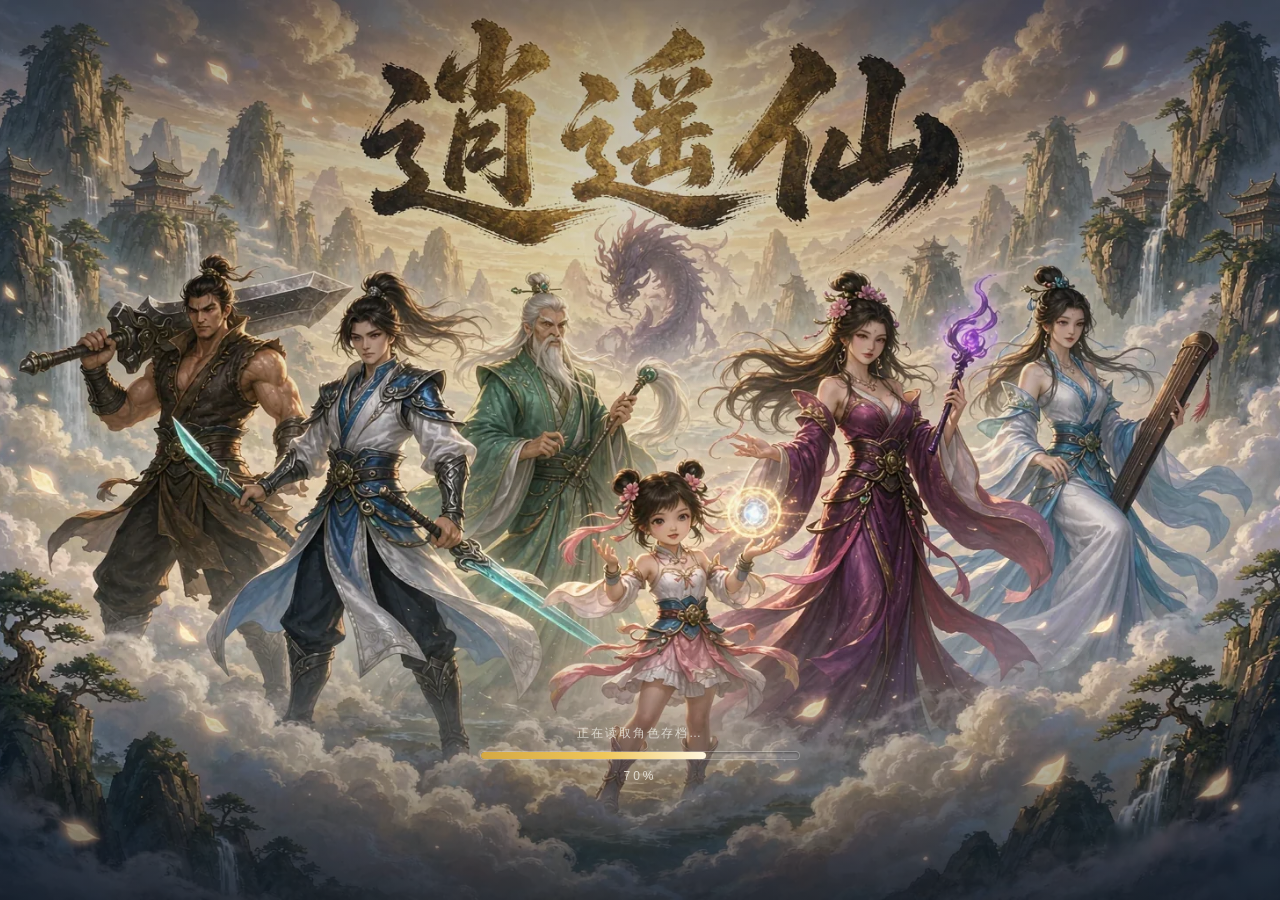
==== index.html @ 66fc9b02 "fix(cover): 封面镜像扩边至 2.4:1 + cover/bottom 适配，彻底消除超宽窗口黑边 - 演进：cover+center5%(超宽底裁30%) -> contain(左右黑边1" ====
<!DOCTYPE html>
<html lang="zh-CN" data-page-node-id="yNwnB8P6JiKpXzfU7luDoD">
<head data-page-node-id="4HLgSLu3zTm8nA13tUwEPt">
<meta charset="UTF-8" data-page-node-id="Eh6pjeYNCcQgb6A8gL9xHz">
<meta name="viewport" content="width=device-width, initial-scale=1.0" data-page-node-id="z7N9iDHp8Y1vQrwLs6g4or">
<title>逍遥仙 · 修仙武侠</title>
<link rel="stylesheet" href="css/style.css?v=46" data-page-node-id="5bFw2IMpRJ8muOAMgESEu9">
<link rel="stylesheet" href="css/scroll-panel.css?v=22" data-page-node-id="5RjumvKcbpx52gfFVHCA0p">
</head>
<body data-page-node-id="oCfNUBxkrXKVOHxDJClNNz">
<!-- ===== 登录等待画面（游戏封面 + 进度条） ===== -->
<div id="loading-screen" data-page-node-id="ohCIFcRD5smbfgKJtIloGs">
  <img class="loading-bg" src="assets/cover.webp?v=24" alt="逍遥仙" onerror="if(this.dataset.f){this.style.display='none'}else{this.dataset.f=1;this.src='assets/cover.png?v=23'}" data-page-node-id="3zDKgYAx33D05TZPatrfPP">
  <div class="loading-bar-wrap" data-page-node-id="c8dD4ZG5cRG3gaty86FSlR">
    <p class="loading-tip" id="loading-tip" data-page-node-id="nNMBYvQMaipNrGM3tSLj4c">正在加载美术资源…</p>
    <div class="loading-bar-track" data-page-node-id="mdJ5wsULBUBvw8ieeUA43Y"><div class="loading-bar-fill" id="loading-fill" data-page-node-id="CDLDaIau9tm61lw5e3LiO1"></div></div>
    <div class="loading-pct" id="loading-pct" data-page-node-id="SntrukEMN0JnMtrgvUEPSI">0%</div>
    <p class="loading-hint" id="loading-hint" hidden data-page-node-id="1aibr4h9v6hm4qsmLrQUD1">点击进入江湖</p>
  </div>
</div>

<div class="wrap" data-page-node-id="78dwVQP6stekyMQrZl2CwH">
  <div id="online-root" data-page-node-id="BYbWqvIeQJPKQFAixbqTlo"></div>
  <h1 data-page-node-id="S117GDfJo0V0qe8vNBxk3z">逍遥仙 · 修仙武侠</h1>
  <p class="sub" data-page-node-id="5GF1gN5Ir8WPXxHXhAJN7b">挂机修仙 · 回合制战斗 · 百章剧情 · 世界BOSS · 图鉴收集</p>

  <div class="stage" data-page-node-id="mI1NEIggubPXSCabrd1RVe">
    <canvas id="game" width="640" height="360" data-page-node-id="wqgPNphLBd2swrMn1COFip"></canvas>
  </div>

  <div class="bar" id="cmd" data-page-node-id="O0Pv2wyS1kuzDBbeHTIiZl">
    <button data-act="attack" data-page-node-id="PX6cvfLVyVHHfKlBfhBYtl">攻击</button>
    <button data-act="skill" data-page-node-id="wwa4rSvIT5htWNYudhTb5O">武功</button>
    <button data-act="item" data-page-node-id="8t8iVe9QiJFMr3vom3NSD6">道具</button>
  </div>
</div>

<!-- ===== 角色创建界面 ===== -->
<div id="create-screen" data-page-node-id="4DKHLmoI24llnZUi2MLkzl">
  <div id="create-bg" data-page-node-id="lbsVRbvhLw0Ulxz1Qwj2hR"></div>
  <div id="create-panel" data-page-node-id="3MCR0dPeOm9bzlDcER5E9E">
    <h2 data-page-node-id="O88CIoaP4wArNlWEDLJzAx">✦ 逍遥仙 ✦</h2>
    <p class="create-sub" data-page-node-id="H4ez3dFAfNbcr0rqIRfx4h">踏入仙途，开启你的修真之旅</p>

    <div class="step-dots" data-page-node-id="xNcDO3Pp8O0TEKOVNYDgal">
      <div class="step-dot active" data-s="0" data-page-node-id="WY5IGLwp4GlB7GYNiiGgBB"></div>
      <div class="step-dot" data-s="1" data-page-node-id="ywryYJv8mFcUDIc2HuuQnO"></div>
      <div class="step-dot" data-s="2" data-page-node-id="lOiGy5queHEyeiIQL4j71o"></div>
    </div>

    <!-- Step 1: 名字 -->
    <div class="create-step active" id="step-name" data-page-node-id="hlPayk1XpoquCneuoCzERJ">
      <p style="text-align:center;font-size:14px;color:rgba(241,239,232,0.75);margin-bottom:4px;" data-page-node-id="Olq0kgqdcbdmeCguxV6q27">为你的侠客起一个名号</p>
      <div class="name-input-wrap" data-page-node-id="31Jg6QuqXUDsp7rCZRvEk9">
        <input type="text" id="char-name" placeholder="输入角色名（仅限汉字或字母）" maxlength="12" autocomplete="off" data-page-node-id="Lwf7IqV5pTYiTJOXFKqwRH">
        <div class="name-err" id="name-err" data-page-node-id="Ix8vkHycSCBqVg15qXC1KL"></div>
      </div>
      <p class="name-hint" data-page-node-id="ouBYPtvmsJJWOZUKpwm8vX">名号将伴随你的整个江湖旅程，不可更改</p>
      <div class="create-btn-row" data-page-node-id="OdTCedwBcAXeTIR8TzAmcJ"><button class="btn-primary" id="name-next" disabled data-page-node-id="v9mgOilAGDtCuytT5gj4Tl">下一步</button></div>
    </div>

    <!-- Step 2: 性别 -->
    <div class="create-step" id="step-gender" data-page-node-id="2uZkhUpiFF8snjG2s8iZrz">
      <p style="text-align:center;font-size:14px;color:rgba(241,239,232,0.75);margin-bottom:4px;" data-page-node-id="kP9iUDBhBIEOPScvt7G4Ai">选择性别</p>
      <div class="gender-row" data-page-node-id="DrwavdKolMOHCNYhWOfsN9">
        <div class="gender-card" data-g="male" data-page-node-id="5tFyLHF29OtcJyoquaM7u9">
          <div class="gender-icon" data-page-node-id="LcGckNEqgCEhptFCFIjC3B">♂</div>
          <div class="gender-label" data-page-node-id="ihyxmsKrumkTG40FIXaSD4">男</div>
        </div>
        <div class="gender-card" data-g="female" data-page-node-id="l7r72StCfREEBlytWmSO3k">
          <div class="gender-icon" data-page-node-id="08mf7mHBDDcJQ9UB9IOcKL">♀</div>
          <div class="gender-label" data-page-node-id="DXERo2OjghNQC4ENKM1osj">女</div>
        </div>
      </div>
      <div class="create-btn-row" data-page-node-id="LhiGxtAo3anRcM6CQAOouz">
        <button class="btn-secondary" id="gender-back" data-page-node-id="kJqEnS8PeZIpG6w54E0R2i">上一步</button>
        <button class="btn-primary" id="gender-next" disabled data-page-node-id="PUS68EGItR9BG1iXVwEiHY">下一步</button>
      </div>
    </div>

    <!-- Step 3: 形象 -->
    <div class="create-step" id="step-avatar" data-page-node-id="iiUeSy9Olh9OpYXIef5Mav">
      <p style="text-align:center;font-size:14px;color:rgba(241,239,232,0.75);margin-bottom:4px;" id="avatar-hint" data-page-node-id="MPwKJmdDD2VYuTiyOFe9FG">选择你的形象</p>
      <div class="char-grid" id="char-grid" data-page-node-id="wO55Am4yQ6ZimFk8ssGQMY"></div>
      <div class="create-btn-row" data-page-node-id="7RqT7IeHS3wV6ShB39oFt9">
        <button class="btn-secondary" id="avatar-back" data-page-node-id="kzSBkmWsEcPLY6Idg2T3GP">上一步</button>
        <button class="btn-primary" id="avatar-confirm" disabled data-page-node-id="hpk9wFH7Qv7g9lhblQGC9V">开始闯荡</button>
      </div>
    </div>
  </div>
</div>

<!-- ===== 游戏主页（全屏打坐背景 + 顶栏信息 + 悬浮菜单） ===== -->
<div id="hub-screen" hidden data-page-node-id="aW0HJAuYGtFo0Z8b4icGFc">
  <!-- 中央打坐画面区（黑底 + 居中视频容器） -->
  <div class="hub-char-area" id="hub-char-area" data-page-node-id="9sMDuo9IbJe9qDA6xyzesh">
    <!-- 视频等大定位参照容器：顶栏/底栏相对此层定位，确保浮在视频画面上而非黑边上 -->
    <div class="hub-video-wrap" id="hub-video-wrap" data-page-node-id="zNmmQs9ixebB8WCnuhADqg">
      <!-- 兜底海报层：与视频同尺寸同裁切，压在视频之下。视频未就绪/解码失败时由它兜住画面，
           彻底消除「主页中央黑屏」（新建角色首次进主页时海报尚未下载完 → 视频层透明 → 露出近黑底）。 -->
      <img id="hub-char-poster" class="hub-char-poster" alt="" aria-hidden="true" data-page-node-id="pPaWfiPhSpbKe87EYHxBNC-poster">
      <video id="hub-char-video" class="hub-char-video" autoplay loop muted playsinline preload="auto" data-page-node-id="pPaWfiPhSpbKe87EYHxBNC"></video>
      <!-- 顶部悬浮信息栏（头像+战力+境界+经验条，浮在视频左上方） -->
      <div class="hub-top-float" id="hub-top-float" data-page-node-id="HcIkY8Gp7eG9B8fnJBcCP6">
        <div class="hub-avatar-wrap" data-page-node-id="BE6VungGHi9ocU5VWWcOmC">
          <div class="hub-avatar-frame" data-page-node-id="IJz3rgt0VHLWRroOHTYVcD"></div>
          <img class="hub-avatar-img" id="hub-avatar" src="" alt="" data-page-node-id="DKOBh0gMXO4SDhpzIuknVy">
        </div>
        <div class="hub-power" data-page-node-id="ksRLAOmE9wUZXwH73lApFX">战力<span class="hub-power-num" id="hub-power-num" data-page-node-id="uZaU1WTmm1GGbJzob1dfHU">1,234</span></div>
        <div class="hub-realm" id="hub-realm" data-page-node-id="XrAVwET5LIwcQouAaVCPdj"></div>
        <div class="xp-bar-wrap" id="hub-xp-bar" data-page-node-id="rmZP3vAFE1rTByylSl4Brz">
          <div class="xp-bar-track" data-page-node-id="KHgmfOADDVpFuiKrENcAYv"><div class="xp-bar-fill" id="hub-xp-fill" style="width:0%" data-page-node-id="BlWHNRO76guJrxf2hV968c"></div></div>
          <div class="xp-bar-info" data-page-node-id="rhAuG5rLzNcwxyGh1pU5AB">
            <span class="cur-realm" id="hub-xp-realm" data-page-node-id="PuRdEBavXh2ttHgDwRrxok"></span>
            <span class="xp-nums" id="hub-xp-nums" data-page-node-id="u6kpty9Xd1AajKbIh7wieo"></span>
          </div>
        </div>
      </div>
      <!-- 底部悬浮菜单栏（11个图标） -->
      <div class="hub-float-bar" id="hub-float-icons" data-page-node-id="pYvr0SH5W4kB17NnQtkMBd"></div>
    </div>
  </div>
</div>

<!-- 全局弹窗（离线/在线通用） -->
<div class="modal" id="modal" hidden data-page-node-id="0iGAcOcoVPyLZGNzlGZHal">
  <div class="modal-box" id="modal-box" data-page-node-id="WFw4U6xnpaSW5PVljH3C9T"></div>
</div>

<script src="assets/vendor/tcb.js?v=19"></script>
<script src="config.js?v=19"></script>
<script src="cultivation.js?v=19"></script>
<script src="js/core.js?v=36"></script>
<script src="js/equip_db.js?v=22"></script>
<script src="js/player.js?v=26"></script>
<script src="js/skills-data.js?v=43"></script>
<script src="js/story-data.js?v=21"></script>
<script src="js/battle.js?v=58"></script>
<script src="js/hub.js?v=73"></script>
<script src="js/avatars.js?v=42"></script>
<script src="js/create.js?v=34"></script>
<script src="js/story.js?v=26"></script>
<script src="js/worldboss.js?v=34"></script>
<script src="js/arena.js?v=10"></script>
<script src="js/daily.js?v=23"></script>
<script src="js/codex.js?v=21"></script>
<script src="js/main.js?v=40"></script>
<script src="online.js?v=19"></script>
</body>
</html>
---- css/style.css ----
/* style.css — 全部样式，由 index.html 拆分而来 */
  :root { --line:#B4B2A9; --ink:#2C2C2A; --mut:#5F5E5A; --blue:#185FA5; }
  * { box-sizing: border-box; }
  body {
    margin: 0; padding: 24px;
    font-family: -apple-system, "PingFang SC", "Microsoft YaHei", sans-serif;
    background: #F1EFE8; color: var(--ink);
    transition: padding .25s, background .25s;
  }
  /* 战斗模式：画布放大到「大银幕」观感，但不铺满整个网页。
     宽度 = min(视口宽, 1180px, 74vh×16/9)，严格 16:9 不变形，
     四周保留深色边距，指令栏紧跟画布下方。
     —— 曾一度做成 100vw×100vh 全屏，用户反馈「太大」，故回退为封顶尺寸。 */
  body.battle-mode {
    padding: 14px;
    background: #0d0d10;
  }
  body.battle-mode .wrap {
    max-width: min(100%, 1180px, calc(74vh * 16 / 9));
    width: 100%;
    display: flex;
    flex-direction: column;
    align-items: center;
    justify-content: center;
    min-height: calc(100vh - 28px);
  }
  body.battle-mode h1,
  body.battle-mode .sub { display: none; }          /* 标题/副标题战斗中隐藏 */
  body.battle-mode .stage {
    width: 100%;
    aspect-ratio: 16 / 9;      /* canvas 内部 640×360 也是 16:9，等比放大不变形 */
    border: 1px solid rgba(255,255,255,0.08);
    border-radius: 10px;
    background: #000;
    box-shadow: 0 14px 50px rgba(0,0,0,0.65);
  }
  /* 战斗指令栏紧跟画布下方，与画布同宽 —— 黑漆描金「案几」托底 */
  .bar.battle-cmd-bar {
    position: relative;
    transform: none;
    z-index: 10;
    width: 100%;
    margin-top: 12px;
    padding: 9px 12px;
    background:
      radial-gradient(ellipse at 50% -20%, rgba(201,151,47,.14) 0%, rgba(201,151,47,0) 70%),
      linear-gradient(180deg, rgba(32,26,18,.94), rgba(13,10,7,.96));
    backdrop-filter: blur(10px);
    -webkit-backdrop-filter: blur(10px);
    border: 1px solid rgba(201,151,47,.30);
    border-radius: 10px;
    box-shadow:
      inset 0 1px 0 rgba(255,245,220,.08),
      inset 0 -3px 6px rgba(0,0,0,.45),
      0 10px 30px rgba(0,0,0,.6);
  }
  /* 案几上沿 · 一线描金 */
  .bar.battle-cmd-bar::after {
    content:''; position:absolute; left:8%; right:8%; top:0; height:1.5px; pointer-events:none;
    background: linear-gradient(90deg, transparent, rgba(201,151,47,.7) 18%, #f0d678 50%, rgba(201,151,47,.7) 82%, transparent);
  }
  .wrap { max-width: 680px; margin: 0 auto; transition: max-width .25s; }
  h1 { font-size: 18px; font-weight: 500; margin: 0 0 4px; }
  .sub { font-size: 13px; color: var(--mut); margin: 0 0 16px; }
  .stage {
    position: relative; width: 100%; aspect-ratio: 16/9;
    background: #E9E4D8; border: 0.5px solid var(--line); border-radius: 12px;
    overflow: hidden;
  }
  canvas { width: 100%; height: 100%; display: block; }
  .bar { display: flex; gap: 8px; margin-top: 12px; }
  .bar:empty { display: none; }
  button {
    flex: 1; font-size: 13px; padding: 10px 0; cursor: pointer;
    background: #fff; border: 0.5px solid var(--line); border-radius: 8px; color: var(--ink);
  }
  button:hover:not(:disabled) { border-color: var(--blue); }
  button:disabled { opacity: 0.4; cursor: default; }

  /* ===== 战斗指令按钮 · 黑金玄铁令符（写实古风） =====
     配方：黑铁底 + 顶部描金光晕 + 竖向锻纹 + 磨砂噪点(::before)
           + 左上/右下描金折角(::after) + 楷体金字 + 灵力珠。
     全部 CSS / 内联 SVG，无 emoji、无外链图片，配色与「黑金磨砂」面板同源。 */
  .bar.battle-cmd-bar { gap: 7px; margin-top: 10px; flex-wrap: wrap; }
  .battle-cmd {
    position: relative;
    flex: 1 1 0;
    min-width: 62px; max-width: 132px;
    display: flex; flex-direction: column; align-items: center; justify-content: center;
    gap: 3px; padding: 9px 6px 8px;
    font-family: "KaiTi","STKaiti","楷体","SimKai",serif;
    font-size: 13px; font-weight: 700; letter-spacing: 1px;
    color: #f3e7ca;
    text-align: center; word-break: break-word;
    text-shadow: 0 1px 2px rgba(0,0,0,.9), 0 0 12px rgba(201,151,47,.22);
    background-color: #120e09;
    background-image:
      radial-gradient(ellipse at 50% -4%, rgba(201,151,47,.20) 0%, rgba(201,151,47,0) 62%),
      repeating-linear-gradient(92deg, rgba(255,245,220,.035) 0 1px, rgba(0,0,0,0) 1px 4px),
      linear-gradient(180deg, #2d2519 0%, #1d1710 52%, #110d08 100%);
    background-repeat: no-repeat, repeat, no-repeat;
    border: 1px solid rgba(201,151,47,.42);
    border-radius: 6px;
    box-shadow:
      inset 0 1px 0 rgba(255,245,220,.15),
      inset 0 -2px 4px rgba(0,0,0,.55),
      inset 0 0 0 1px rgba(0,0,0,.35),
      0 3px 9px rgba(0,0,0,.5);
    overflow: hidden;
    transition: transform .1s, color .15s, border-color .15s, box-shadow .15s;
  }
  /* 磨砂噪点（与黑金磨砂面板同源配方） */
  .battle-cmd::before {
    content:''; position:absolute; inset:0; pointer-events:none; opacity:.075; border-radius:inherit;
    background-image:url("data:image/svg+xml,%3Csvg viewBox='0 0 128 128' xmlns='http://www.w3.org/2000/svg'%3E%3Cfilter id='n'%3E%3CfeTurbulence type='fractalNoise' baseFrequency='.75' numOctaves='4' stitchTiles='stitch'/%3E%3C/filter%3E%3Crect width='100%25' height='100%25' filter='url(%23n)'/%3E%3C/svg%3E");
    background-size:72px 72px;
  }
  /* 角饰：左上 / 右下 两道描金折角（云雷纹简形） */
  .battle-cmd::after {
    content:''; position:absolute; inset:0; pointer-events:none; border-radius:inherit; opacity:.85;
    background-image:
      url("data:image/svg+xml,%3Csvg xmlns='http://www.w3.org/2000/svg' width='14' height='14' viewBox='0 0 14 14'%3E%3Cpath d='M1.7 12.3V5.3A3.6 3.6 0 0 1 5.3 1.7h7' fill='none' stroke='%23d8ac48' stroke-width='1.4' stroke-linecap='round'/%3E%3C/svg%3E"),
      url("data:image/svg+xml,%3Csvg xmlns='http://www.w3.org/2000/svg' width='14' height='14' viewBox='0 0 14 14'%3E%3Cpath d='M12.3 1.7v7a3.6 3.6 0 0 1-3.6 3.6h-7' fill='none' stroke='%23d8ac48' stroke-width='1.4' stroke-linecap='round'/%3E%3C/svg%3E");
    background-repeat:no-repeat, no-repeat;
    background-position: 3px 3px, right 3px bottom 3px;
    background-size: 14px 14px, 14px 14px;
  }
  .battle-cmd > * { position: relative; z-index: 1; }
  .battle-cmd .cmd-name { line-height: 1.2; }
  .battle-cmd .cmd-cost {
    display: inline-flex; align-items: center; gap: 3px;
    font-size: 11px; font-weight: 700; letter-spacing: .5px;
    color: #e8c96a; text-shadow: 0 1px 2px rgba(0,0,0,.85);
  }
  /* 灵力珠（替代原来单调的蓝色数字） */
  .battle-cmd .cmd-cost::before {
    content:''; width: 5px; height: 5px; border-radius: 50%; flex: 0 0 auto;
    background: radial-gradient(circle at 35% 30%, #fff3c4, #e8c96a 45%, #a8801f 100%);
    box-shadow: 0 0 5px rgba(240,214,120,.85);
  }
  /* 攻击 / 道具：图标 + 文字 横排 */
  .battle-cmd.attack, .battle-cmd.item {
    flex-direction: row; gap: 5px; letter-spacing: 2px;
    font-size: 14px; padding: 9px 8px 8px;
  }
  .battle-cmd .cmd-ico {
    display: inline-flex; width: 17px; height: 17px; flex: 0 0 auto;
    color: #e8c96a; filter: drop-shadow(0 1px 2px rgba(0,0,0,.85));
  }
  .battle-cmd .cmd-ico svg { width: 100%; height: 100%; display: block; }
  /* 功法：右上角补一枚暗云纹，与「攻击/道具」区分 */
  .battle-cmd.skill {
    background-image:
      url("data:image/svg+xml,%3Csvg xmlns='http://www.w3.org/2000/svg' width='34' height='34' viewBox='0 0 34 34'%3E%3Cpath d='M7 24c-2.9 0-4.9-1.8-4.9-4 0-2.1 1.7-3.8 3.9-3.8.5-2.9 3-5 6.1-5 2.5 0 4.6 1.3 5.6 3.3.4-.1.9-.2 1.4-.2 2.7 0 4.8 2 4.8 4.5S21 24 18.3 24H7z' fill='none' stroke='%23c9972f' stroke-opacity='.14' stroke-width='1.1'/%3E%3C/svg%3E"),
      radial-gradient(ellipse at 50% -4%, rgba(201,151,47,.20) 0%, rgba(201,151,47,0) 62%),
      repeating-linear-gradient(92deg, rgba(255,245,220,.035) 0 1px, rgba(0,0,0,0) 1px 4px),
      linear-gradient(180deg, #2d2519 0%, #1d1710 52%, #110d08 100%);
    background-repeat: no-repeat, no-repeat, repeat, no-repeat;
    background-position: right 2px top 2px, 0 0, 0 0, 0 0;
    background-size: 34px 34px, auto, auto, auto;
  }
  /* 背包「返回」 */
  .battle-cmd.back {
    flex-direction: row; gap: 5px; letter-spacing: 1px;
    background-image:
      radial-gradient(ellipse at 50% -4%, rgba(201,151,47,.18) 0%, rgba(201,151,47,0) 62%),
      repeating-linear-gradient(92deg, rgba(255,245,220,.035) 0 1px, rgba(0,0,0,0) 1px 4px),
      linear-gradient(180deg, #2a2118 0%, #1a150e 100%);
  }
  .battle-cmd.back .cmd-ico { color: #c9a05a; }
  /* 战斗内丹药列表 */
  .battle-cmd.pill {
    gap: 1px; padding: 8px 5px;
    font-size: 11.5px; letter-spacing: .5px; line-height: 1.25;
    background-image:
      radial-gradient(ellipse at 50% -4%, rgba(201,151,47,.16) 0%, rgba(201,151,47,0) 62%),
      repeating-linear-gradient(92deg, rgba(255,245,220,.035) 0 1px, rgba(0,0,0,0) 1px 4px),
      linear-gradient(180deg, #26241a 0%, #171409 100%);
  }
  /* 交互态：金边燃亮 + 上浮 */
  .battle-cmd:hover:not(:disabled) {
    color: #fff8e2;
    border-color: rgba(240,214,120,.85);
    transform: translateY(-2px);
    box-shadow:
      inset 0 1px 0 rgba(255,245,220,.22),
      inset 0 0 0 1px rgba(201,151,47,.20),
      0 7px 18px rgba(0,0,0,.55),
      0 0 16px rgba(201,151,47,.35);
  }
  .battle-cmd:active:not(:disabled) { transform: translateY(0) scale(.975); }
  /* 灵力不足 / 非我方回合：玄铁蒙尘 + 朱红灵力珠（不再用透明度糊弄） */
  .battle-cmd:disabled {
    opacity: 1; cursor: default; transform: none;
    color: rgba(232,220,192,.36);
    text-shadow: none;
    background-color: #141009;
    background-image:
      radial-gradient(ellipse at 50% -4%, rgba(201,151,47,.05) 0%, rgba(201,151,47,0) 62%),
      repeating-linear-gradient(92deg, rgba(255,245,220,.02) 0 1px, rgba(0,0,0,0) 1px 4px),
      linear-gradient(180deg, #1b1712 0%, #100d08 100%);
    border-color: rgba(201,151,47,.16);
    box-shadow: inset 0 1px 0 rgba(255,245,220,.04), 0 2px 5px rgba(0,0,0,.35);
  }
  .battle-cmd:disabled::after { opacity: .18; }
  .battle-cmd:disabled .cmd-ico { color: rgba(201,151,47,.35); filter: none; }
  .battle-cmd:disabled .cmd-cost { color: rgba(196,86,68,.9); }
  .battle-cmd:disabled .cmd-cost::before {
    background: radial-gradient(circle at 35% 30%, #e0806c, #a83828 60%, #5c1d14 100%);
    box-shadow: none;
  }
  .hint { font-size: 12px; color: var(--mut); margin-top: 12px; line-height: 1.6; }
  .hint b { color: var(--ink); font-weight: 500; }
  /* 在线层 UI */
  .topbar { display: flex; justify-content: space-between; align-items: center; gap: 8px; margin-bottom: 12px; font-size: 13px; }
  .topbar .ob-actions { display: flex; gap: 8px; }
  .topbar button { flex: 0 0 auto; padding: 6px 12px; font-size: 12px; }
  .modal { position: fixed; inset: 0; background: rgba(44,44,42,0.5); display: flex; align-items: center; justify-content: center; z-index: 200; }
  .modal[hidden] { display: none; }
  .modal-box { background: #1a1a1e; border-radius: 14px; padding: 22px 28px; width: min(500px, 94vw); max-height: 88vh; overflow-y: auto; box-shadow: 0 16px 60px rgba(0,0,0,0.45); color: #F1EFE8; }
  .modal-box h3 { margin: 0 0 10px; font-size: 17px; font-weight: 600; color: #F1EFE8; }
  .modal-box label { display: block; font-size: 13px; margin: 10px 0; }
  .modal-box input, .modal-box select { width: 100%; margin-top: 4px; padding: 8px; border: 0.5px solid var(--line); border-radius: 6px; font-size: 13px; background:#222;color:#eee; }
  /* 全宽按钮只针对关闭/确认类按钮，不影响 .alloc-btn 小方钮 */
  .modal-box .btn-full { width: 100%; margin-top: 14px; padding: 11px; background: var(--blue); color: #fff; border: none; border-radius: 8px; cursor: pointer; font-size: 14px; font-weight:600; }
  .modal-box ol.board { padding-left: 20px; font-size: 13px; line-height: 1.9; max-height: 50vh; overflow: auto; }
  .modal-box p { font-size: 13px; line-height: 1.7; color: rgba(241,239,232,0.8); }
  .modal-box hr { border:none;border-top:1px solid rgba(255,255,255,0.08);margin:12px 0; }
  .alloc-btn { width: 22px; height: 22px; margin: 0 1px; padding: 0; background: #2a6fd9; color: #fff; border: none; border-radius: 4px; cursor: pointer; font-size: 14px; font-weight: 700; line-height: 22px; display:inline-flex;align-items:center;justify-content:center;flex-shrink:0; }
  .alloc-btn:hover:not(:disabled) { background: #3b82f6; }
  .alloc-btn:disabled { background: rgba(255,255,255,0.06); color: rgba(255,255,255,0.2); cursor: default; }

  /* 经验进度条 */
  .xp-bar-wrap { margin: 10px 0 4px; }
  .xp-bar-info { display:flex; justify-content:space-between; align-items:baseline; font-size:12px; margin-bottom:4px; }
  .xp-bar-info .cur-realm { font-weight:700; color:#D4A843; font-size:13px; }
  .xp-bar-info .xp-nums { color:rgba(241,239,232,0.55); font-size:11px; }
  .xp-bar-track { width:100%; height:10px; background:rgba(255,255,255,0.08); border-radius:5px; overflow:hidden; }
  .xp-bar-fill { height:100%; background:linear-gradient(90deg,#D4A843,#f0c060); border-radius:5px; transition:width 0.4s ease; }

  /* ===== 角色创建界面 ===== */
  #create-screen {
    position: fixed; inset: 0; z-index: 100;
    display: flex; align-items: center; justify-content: center;
    background: #111; font-family: -apple-system, "PingFang SC", "Microsoft YaHei", sans-serif;
  }
  #create-screen[hidden] { display: none; }
  #create-bg {
    position: absolute; inset: 0;
    background: url('assets/select/create_bg.webp?v=1') center/cover no-repeat;
    filter: brightness(0.55);
  }
  #create-panel {
    position: relative; z-index: 1;
    width: min(680px, 92vw); max-height: 90vh; overflow-y: auto;
    background: rgba(20,20,18,0.72);
    backdrop-filter: blur(12px);
    border: 1px solid rgba(255,255,255,0.12);
    border-radius: 16px; padding: 32px 28px 24px;
    color: #F1EFE8;
  }
  #create-panel h2 {
    margin: 0 0 4px; font-size: 22px; font-weight: 600;
    text-align: center; letter-spacing: 2px;
  }
  #create-panel .create-sub {
    text-align: center; font-size: 13px; color: rgba(241,239,232,0.55);
    margin: 0 0 24px;
  }
  .create-step { display: none; }
  .create-step.active { display: block; }

  /* Step 1: 名字输入 */
  .name-input-wrap { margin-top: 8px; }
  .name-input-wrap input {
    width: 100%; padding: 14px 16px; font-size: 18px;
    background: rgba(255,255,255,0.08); border: 1px solid rgba(255,255,255,0.18);
    border-radius: 10px; color: #fff; outline: none; text-align: center;
    letter-spacing: 1px;
  }
  .name-input-wrap input:focus { border-color: rgba(135,180,235,0.7); }
  .name-input-wrap input::placeholder { color: rgba(255,255,255,0.3); }
  .name-err { font-size: 12px; color: #E87B7B; margin-top: 6px; text-align: center; min-height: 18px; }
  .name-hint { font-size: 12px; color: rgba(241,239,232,0.45); margin-top: 8px; text-align: center; }

  /* Step 2: 性别选择 */
  .gender-row { display: flex; gap: 16px; justify-content: center; margin-top: 12px; }
  .gender-card {
    width: 160px; padding: 24px 12px; text-align: center;
    background: rgba(255,255,255,0.06); border: 1px solid rgba(255,255,255,0.12);
    border-radius: 12px; cursor: pointer; transition: all 0.2s;
  }
  .gender-card:hover { background: rgba(255,255,255,0.1); border-color: rgba(255,255,255,0.25); }
  .gender-card.selected { background: rgba(24,143,165,0.2); border-color: #185FA5; box-shadow: 0 0 20px rgba(24,143,165,0.15); }
  .gender-icon { font-size: 36px; margin-bottom: 8px; }
  .gender-label { font-size: 16px; font-weight: 500; }

  /* Step 3: 形象选择 */
  .char-grid { display: flex; gap: 14px; justify-content: center; margin-top: 10px; flex-wrap: wrap; }
  .char-card {
    width: 175px; text-align: center;
    background: rgba(255,255,255,0.05); border: 1.5px solid rgba(255,255,255,0.1);
    border-radius: 12px; cursor: pointer; transition: all 0.2s; overflow: hidden;
  }
  .char-card:hover { transform: translateY(-3px); border-color: rgba(255,255,255,0.3); }
  .char-card.selected { border-color: #D4A843; box-shadow: 0 0 22px rgba(212,168,67,0.2); transform: translateY(-3px); }
  .char-card img { width: 100%; height: 260px; object-fit: cover; object-position: top center; display: block; }
  .char-name { font-size: 13px; padding: 8px 4px 10px; font-weight: 500; color: rgba(241,239,232,0.85); }

  /* 公共按钮 */
  .create-btn-row { display: flex; gap: 12px; justify-content: center; margin-top: 24px; }
  .create-btn-row button {
    padding: 11px 32px; font-size: 14px; border-radius: 10px; cursor: pointer;
    border: none; font-weight: 500; transition: all 0.15s;
  }
  .btn-primary { background: linear-gradient(135deg,#185FA5,#124a82); color: #fff; }
  .btn-primary:hover:not(:disabled) { background: linear-gradient(135deg,#1d6fc0,#155a96); }
  .btn-secondary { background: rgba(255,255,255,0.1); color: rgba(241,239,232,0.8); border: 1px solid rgba(255,255,255,0.15); }
  .btn-secondary:hover { background: rgba(255,255,255,0.16); }
  button:disabled { opacity: 0.35; cursor: default; }

  /* 步骤指示器 */
  .step-dots { display: flex; gap: 8px; justify-content: center; margin-bottom: 20px; }
  .step-dot { width: 10px; height: 10px; border-radius: 50%; background: rgba(255,255,255,0.2); transition: all 0.25s; }
  .step-dot.active { background: #185FA5; box-shadow: 0 0 8px rgba(24,143,165,0.5); }
  .step-dot.done { background: #639922; }

  /* ===== 游戏主页（全屏打坐背景 + 顶栏信息 + 悬浮菜单） ===== */
  #hub-screen {
    position: fixed; inset: 0; z-index: 90;
    display: flex; flex-direction: column;
    background: #0a0a0c; font-family: -apple-system, "PingFang SC", "Microsoft YaHei", sans-serif;
    color: #F1EFE8; overflow: hidden;
  }
  #hub-screen[hidden] { display: none; }

  /* ── 顶部悬浮信息栏（头像+战力+境界+经验条，浮在视频左上方） ── */
  .hub-top-float {
    position: absolute; top: 0; left: 0;
    display: flex; align-items: center; gap: 10px;
    padding: 14px 18px 12px;
    z-index: 5;
    pointer-events: none;
  }
  /* 头像区 */
  .hub-avatar-wrap {
    position: relative; width: 48px; height: 48px; flex-shrink: 0;
    pointer-events: auto;
  }
  .hub-avatar-frame {
    position: absolute; inset: -3px;
    border-radius: 50%;
    border: 2px solid transparent;
    background: linear-gradient(135deg, #D4A843, #f0c060, #D4A843) border-box;
    -webkit-mask: linear-gradient(#fff 0 0) padding-box, linear-gradient(#fff 0 0);
    mask-composite: exclude;
    filter: drop-shadow(0 0 6px rgba(212,168,67,0.4));
  }
  .hub-avatar-img {
    width: 100%; height: 100%; border-radius: 50%;
    object-fit: cover;
    border: 1.5px solid rgba(212,168,67,0.6);
  }
  /* 战力 —— 与底部菜单标签统一风格（金色楷体） */
  .hub-power {
    display: flex; align-items: baseline; gap: 2px;
    font-family: "KaiTi","STKaiti","楷体","SimKai",serif;
    font-size: 15px; font-weight: 600; color: #E8C77A;
    text-shadow: 0 1px 3px rgba(0,0,0,0.92), 0 0 10px rgba(212,168,67,0.35);
    pointer-events: auto;
  }
  .hub-power-num {
    font-size: 20px; font-weight: 700; color: #FFE4A0;
    text-shadow: 0 1px 3px rgba(0,0,0,0.92), 0 0 12px rgba(212,168,67,0.55);
    letter-spacing: 1px;
  }
  /* 境界 —— 与底部菜单标签统一 */
  .hub-realm {
    font-family: "KaiTi","STKaiti","楷体","SimKai",serif;
    font-size: 15px; font-weight: 600; color: #E8C77A;
    white-space: nowrap; letter-spacing: 1px;
    text-shadow: 0 1px 3px rgba(0,0,0,0.92), 0 0 10px rgba(212,168,67,0.35);
    pointer-events: auto;
  }
  /* 经验条（悬浮版，与整体金色风格统一） */
  .hub-top-float .xp-bar-wrap { margin: 0; max-width: 120px; pointer-events: auto; }
  .hub-top-float .xp-bar-track {
    height: 6px; border-radius: 3px;
    background: rgba(0,0,0,0.45);
    box-shadow: inset 0 1px 3px rgba(0,0,0,0.5);
  }
  .hub-top-float .xp-bar-fill {
    height: 100%; border-radius: 3px;
    background: linear-gradient(90deg, #B8860B, #FFD700, #D4A843);
    box-shadow: 0 0 6px rgba(212,168,67,0.5);
  }
  .hub-top-float .xp-bar-info { margin-top: 1px; display: flex; justify-content: space-between; }
  .hub-top-float .cur-realm { font-size: 10px; color: #E8C77A; font-weight: 600; text-shadow: 0 1px 2px rgba(0,0,0,0.85); }
  .hub-top-float .xp-nums { font-size: 9px; color: rgba(232,199,122,0.55); }

  /* ── 中央打坐画面区（黑底 + 全屏视频容器） ── */
  .hub-char-area {
    flex: 1; display: flex; align-items: stretch; justify-content: stretch;
    position: relative; overflow: hidden;
    background: #0a0a0c;
  }

  /* 视频定位参照容器：铺满整个区域，顶栏/底栏相对此层定位 */
  .hub-video-wrap {
    position: relative;
    width: 100%; height: 100%;
  }
  /* 兜底海报层：视频未就绪时先显示静态打坐图，避免露出近黑底（消除黑屏）*/
  .hub-char-poster {
    position: absolute; inset: 0;
    width: 100%; height: 100%;
    object-fit: cover;
    object-position: center 22%;
    opacity: 1;
    transition: opacity 0.5s ease;
    pointer-events: none;
  }
  /* 视频已出画 → 海报淡出（避免两图叠影）*/
  .hub-char-poster.ready { opacity: 0; }

  /* 视频铺满容器（cover 模式：无黑边，边缘可能轻微裁切，角色居中不受影响） */
  .hub-char-video {
    position: absolute; inset: 0;
    width: 100%; height: 100%;
    object-fit: cover;
    object-position: center 22%;
    filter: drop-shadow(0 0 40px rgba(212,168,67,0.08));
  }
  /* 人物名称浮层（已隐藏，不再显示） */
  .hub-char-name {
    display: none;
  }

  /* ── 悬浮菜单栏（图标直接浮在视频上，无遮挡背景） ── */
  .hub-float-bar {
    position: absolute; bottom: 0; left: 0; right: 0;
    display: flex; justify-content: center; align-items: flex-end;
    flex-wrap: wrap;
    gap: 10px;
    padding: 10px 20px 14px;
    background: transparent;
    z-index: 5;
    flex-shrink: 0;
    pointer-events: none; /* 让点击穿透到下层 */
  }
  .hub-float-btn {
    display: flex; flex-direction: column; align-items: center; justify-content: flex-end;
    gap: 0; padding: 0; min-width: 64px; max-width: 110px;
    background: transparent; border: none;
    border-radius: 8px; cursor: pointer; transition: all 0.15s; color: #E8C77A;
    position: relative;
    padding: 4px 6px 3px;
    pointer-events: auto; /* 按钮本身可点击 */
  }
  .hub-float-btn:hover {
    color: #FFE4A0; transform: translateY(-2px) scale(1.04);
    filter: drop-shadow(0 0 12px rgba(212,168,67,0.65));
  }
  .hub-float-btn:active { transform: translateY(0); }
  .hub-float-btn svg { width: 32px; height: 32px; flex-shrink: 0; }
  .hub-float-btn .hub-ico { width: 144px; height: 144px; flex-shrink: 0; object-fit: contain; }
  .hub-float-btn span {
    font-family: "KaiTi","STKaiti","楷体","SimKai",serif;
    font-size: 15px; font-weight: 600; white-space: nowrap; line-height: 1.2;
    margin-top: -4px;
    text-shadow: 0 1px 3px rgba(0,0,0,0.92), 0 0 10px rgba(212,168,67,0.35);
    z-index: 2;
  }
  .hub-float-btn .hub-badge { position:absolute;top:0;right:-2px;min-width:13px;height:13px;background:#E87B7B;color:#fff;font-size:8px;font-weight:700;border-radius:7px;display:flex;align-items:center;justify-content:center;padding:0 2px; }

  /* 成仙化身切换弹窗：3 列外形卡 */
  .form-grid { display: grid; grid-template-columns: repeat(3, 1fr); gap: 12px; margin-top: 10px; }
  .form-card {
    position: relative; background: rgba(255,255,255,0.04); border: 1.5px solid rgba(255,255,255,0.1);
    border-radius: 12px; padding: 10px 8px 8px; text-align: center; cursor: pointer; color: #E8C77A;
    transition: all 0.2s;
  }
  .form-card:hover { border-color: rgba(212,168,67,0.5); background: rgba(212,168,67,0.07); transform: translateY(-2px); }
  .form-card.active { border-color: #D4A843; background: rgba(212,168,67,0.12); box-shadow: 0 0 14px rgba(212,168,67,0.2); }
  .form-portrait { width: 100%; aspect-ratio: 16 / 10; object-fit: cover; border-radius: 8px; border: 1px solid rgba(255,255,255,0.1); background: #0a0a0c; display: block; }
  .form-name { display: block; margin-top: 6px; font-family: "KaiTi","STKaiti","楷体","SimKai",serif; font-size: 14px; font-weight: 600; }
  .form-cur { position: absolute; top: 8px; right: 8px; background: #D4A843; color: #1a130a; font-size: 11px; font-weight: 700; padding: 1px 7px; border-radius: 8px; }

  /* 主页弹窗复用 modal 样式 */
  .hub-modal-title { display: flex; align-items: center; gap: 8px; margin-bottom: 12px; }
  .hub-modal-title svg { width: 22px; height: 22px; flex-shrink: 0; }

  /* ===== 装备弹窗 ===== */
  .equip-sec-title { font-size: 13px; color: #D4A843; font-weight: 600; margin: 4px 0 8px; }
  .equip-slots { display: grid; grid-template-columns: 1fr 1fr; gap: 10px; }
  .equip-slot { background: rgba(255,255,255,0.05); border: 1px solid rgba(255,255,255,0.1); border-radius: 10px; padding: 10px; }
  .equip-slot-head { display: flex; align-items: center; gap: 6px; font-size: 13px; color: rgba(241,239,232,0.7); font-weight: 600; margin-bottom: 6px; }
  .equip-icon { font-size: 16px; }
  .equip-name { font-size: 13px; font-weight: 600; margin-bottom: 2px; }
  .equip-bonus { font-size: 11px; color: rgba(241,239,232,0.55); line-height: 1.5; margin-bottom: 6px; word-break: break-all; }
  .equip-btn { width: auto; min-width: 48px; padding: 0 12px; height: 26px; font-size: 12px; font-weight: 600; background: #2a6fd9; color: #fff; border: none; border-radius: 6px; cursor: pointer; flex-shrink: 0; }
  .equip-btn:hover { background: #3b82f6; }
  /* 行内购买按钮（灵石专区装备/材料、丹药、钻石专区宝箱共用）：88px 定宽，够放最长价 "200000灵" */
  .diamond-buy-btn { display: inline-block !important; flex: 0 0 88px !important; width: 88px !important; min-width: 88px !important; max-width: 88px !important; padding: 0 !important; font-size: 11px !important; text-align: center; justify-content: center; box-sizing: border-box !important; overflow: hidden; }
  .equip-btn.danger { background: rgba(232,123,123,0.2); color: #E87B7B; }
  .equip-btn.danger:hover { background: rgba(232,123,123,0.32); }
  .bag-list { display: flex; flex-direction: column; gap: 8px; }
  .bag-item { display: flex; align-items: center; justify-content: space-between; gap: 8px; background: rgba(255,255,255,0.04); border: 1px solid rgba(255,255,255,0.08); border-radius: 8px; padding: 8px 10px; }
  .bag-info { display: flex; align-items: center; gap: 6px; flex-wrap: wrap; min-width: 0; }
  .bag-name { font-size: 13px; font-weight: 600; }
  .owned-badge { display: inline-block; margin-left: 4px; padding: 1px 6px; font-size: 11px; font-weight: 600; color: #9FD08A; background: rgba(159,208,138,0.15); border: 1px solid rgba(159,208,138,0.4); border-radius: 10px; vertical-align: middle; white-space: nowrap; }

  /* 卷标签 */
  .story-vol-tabs { display: flex; flex-wrap: wrap; gap: 6px; margin: 6px 0; }
  .story-vol-tab { padding: 4px 10px; border-radius: 14px; border: 1px solid rgba(255,255,255,0.16); background: rgba(255,255,255,0.04); color: rgba(241,239,232,0.7); cursor: pointer; font-size: 12px; }
  .story-vol-tab.on { background: #D4A843; color: #1a1a1a; border-color: #D4A843; font-weight: 700; }

  /* 通关奖励三选一卡片 */
  .reward-grid { display: grid; grid-template-columns: repeat(3, 1fr); gap: 8px; margin: 6px 0; }
  .reward-card { position: relative; border: 1px solid rgba(255,255,255,0.14); border-radius: 8px; padding: 8px 6px; cursor: pointer; background: rgba(255,255,255,0.03); transition: all .12s; text-align: center; }
  .reward-card:hover { border-color: rgba(212,168,67,0.6); background: rgba(212,168,67,0.08); }
  .reward-card.reward-sel { border-color: #D4A843; background: rgba(212,168,67,0.16); box-shadow: 0 0 0 1px #D4A843 inset; }
  .reward-tag { display: none; margin-top: 6px; font-size: 11px; color: #1a1a1a; background: #D4A843; border-radius: 4px; padding: 1px 6px; font-weight: 700; }

  /* 战斗结束浮动返回按钮动画 */
  @keyframes btnPulse { 0%,100%{transform:translate(-50%,-20px) scale(1);} 50%{transform:translate(-50%,-20px) scale(1.05);} }

  /* ===== 商店行图标（丹药 / 钻石专区宝箱）===== */
  .bag-item.shop-row { gap: 10px; }
  .bag-item.shop-row .bag-info {
    display: flex; flex-direction: row; flex-wrap: wrap; align-items: center; justify-content: flex-start;
    gap: 6px; flex: 1 1 auto; min-width: 0;
  }
  .bag-ico {
    flex: 0 0 auto; width: 36px; height: 36px; display: flex; align-items: center; justify-content: center;
    border-radius: 8px; border: 1px solid var(--rc, rgba(201,151,47,0.3));
    background: radial-gradient(circle at 50% 32%, rgba(255,245,220,0.08), rgba(0,0,0,0.24));
  }
  .bag-ico .ii { width: 92%; height: 92%; object-fit: contain; display: block; filter: drop-shadow(0 1px 2px rgba(0,0,0,0.5)); }
  /* 横版商品行：名称/品质/属性三段横排自动换行，长属性独占次行不挤压右侧按钮 */
  .bag-item.shop-row .bag-name { flex: 0 0 auto; }
  .bag-item.shop-row > .equip-btn { align-self: center; }

  /* ===== 宝箱开启动画（写实宝箱立绘 + 品阶光色，已弃用 emoji）=====
     时间轴：0.00-0.62 落地 / 0.55-1.15 抖动 / 1.00 掀盖+光柱+光缝+爆闪+火花 / 1.78 收场出结果 */
  .chest-anim-overlay { position: fixed; inset: 0; z-index: 9997; display: flex; align-items: center; justify-content: center;
    background: radial-gradient(ellipse at 50% 56%, rgba(32,24,10,0.9), rgba(5,4,9,0.96) 72%); }
  .chest-anim-stage { position: relative; width: 300px; height: 320px; perspective: 800px; perspective-origin: 50% 48%; }
  .chest-anim-stage.k-skill { --cc:#9B6BCC; --cc-soft:rgba(155,107,204,0.5); --cc-pale:rgba(230,213,248,0.92); }
  .chest-anim-stage.k-equip { --cc:#378ADD; --cc-soft:rgba(55,138,221,0.5);  --cc-pale:rgba(210,230,252,0.92); }
  .chest-anim-stage.k-stone { --cc:#D4A843; --cc-soft:rgba(212,168,67,0.5);  --cc-pale:rgba(255,241,201,0.92); }
  .chest-anim-stage.k-exp   { --cc:#639922; --cc-soft:rgba(99,153,34,0.5);   --cc-pale:rgba(220,240,193,0.92); }

  /* 全屏爆闪 */
  .chest-anim-flash { position: absolute; inset: -45% -45%; pointer-events: none; opacity: 0;
    background: radial-gradient(circle at 50% 52%, rgba(255,253,242,0.95), rgba(255,232,170,0.34) 30%, rgba(255,220,140,0) 62%);
    animation: chestFlash 0.44s ease-out 1.0s forwards; }
  /* 地面品阶光斑 */
  .chest-anim-floor { position: absolute; left: 50%; bottom: 46px; width: 232px; height: 52px;
    transform: translateX(-50%) scale(0.6);
    background: radial-gradient(ellipse at 50% 50%, var(--cc-soft), rgba(0,0,0,0) 70%); filter: blur(7px); opacity: 0;
    animation: chestFloorIn 0.55s ease-out 0.3s both; }
  /* 品质光环（两圈错开扩散） */
  .chest-anim-halo { position: absolute; left: 50%; top: 168px; width: 152px; height: 152px;
    margin-left: -76px; margin-top: -76px; border-radius: 50%; border: 2px solid var(--cc);
    box-shadow: 0 0 22px var(--cc-soft), inset 0 0 18px var(--cc-soft); opacity: 0;
    animation: chestRing 0.78s ease-out 1.02s forwards; }
  .chest-anim-halo.h2 { border-width: 1.5px; animation-duration: 0.98s; animation-delay: 1.16s; }

  /* 宝箱容器：落地 + 抖动（分两层，各自独立动画，避免 transform 互相覆盖） */
  .chest-anim-chest { position: absolute; left: 50%; bottom: 66px; width: 176px; height: 176px; margin-left: -88px;
    transform-style: preserve-3d; animation: chestDrop 0.62s cubic-bezier(0.18,0.9,0.3,1.2) both; }
  .chest-anim-shake { position: absolute; inset: 0; transform-style: preserve-3d;
    animation: chestShakeV2 0.2s ease-in-out 0.55s 3; }
  .chest-anim-body, .chest-anim-lid { position: absolute; inset: 0; width: 100%; height: 100%;
    object-fit: contain; display: block; }
  /* 下箱体：只保留缝线以下 */
  .chest-anim-body { clip-path: inset(var(--seam, 50%) 0 0 0); }
  /* 箱盖：只保留缝线以上，绕缝线做 rotateX 掀盖 */
  .chest-anim-lid { clip-path: inset(0 0 calc(100% - var(--seam, 50%)) 0);
    transform-origin: 50% var(--seam, 50%); backface-visibility: visible;
    animation: chestLidOpen 0.54s cubic-bezier(0.22,0.85,0.32,1.12) 1.0s forwards; }

  /* 箱口光束（近光柱 + 大范围柔光） */
  .chest-anim-beam, .chest-anim-beam-broad { position: absolute; left: 50%; top: var(--seam, 50%);
    transform: translate(-50%,-100%) scaleY(0.04); transform-origin: 50% 100%; opacity: 0; pointer-events: none; }
  .chest-anim-beam { width: 76px; height: 236px; filter: blur(2px);
    background: linear-gradient(to top, var(--cc-pale) 0%, var(--cc-soft) 32%, rgba(0,0,0,0) 88%);
    animation: chestBeam 0.98s cubic-bezier(0.2,0.8,0.3,1) 0.96s forwards; }
  .chest-anim-beam-broad { width: 172px; height: 300px; filter: blur(11px);
    background: linear-gradient(to top, var(--cc-soft) 0%, rgba(0,0,0,0) 82%);
    animation: chestBeamBroad 1.05s ease-out 1.0s forwards; }
  /* 箱内亮光 */
  .chest-anim-inner { position: absolute; left: 50%; top: var(--seam, 50%); width: 122px; height: 36px; border-radius: 50%;
    transform: translate(-50%,-58%) scale(0.4); filter: blur(3px); opacity: 0;
    background: radial-gradient(ellipse at 50% 62%, var(--cc-pale), var(--cc-soft) 46%, rgba(0,0,0,0) 74%);
    animation: chestInner 1.12s ease-out 1.0s forwards; }
  /* 箱口光缝 */
  .chest-anim-seamline { position: absolute; left: 50%; top: var(--seam, 50%); width: 0; height: 3px; border-radius: 2px;
    transform: translate(-50%,-50%); background: linear-gradient(90deg, rgba(0,0,0,0), var(--cc-pale), rgba(0,0,0,0));
    box-shadow: 0 0 18px 6px var(--cc-soft); animation: chestSeam 1.02s ease-out 0.98s forwards; }

  /* 火花 / 金屑 */
  .chest-anim-particle { position: absolute; left: 50%; top: 168px; width: var(--sz, 8px); height: var(--sz, 8px);
    margin-left: calc(var(--sz, 8px) / -2); margin-top: calc(var(--sz, 8px) / -2); border-radius: 50%;
    background: radial-gradient(circle, #fff8e2, var(--cc) 70%); box-shadow: 0 0 10px var(--cc-soft); opacity: 0;
    animation: chestBurstV2 0.92s cubic-bezier(0.2,0.7,0.4,1) forwards; }
  .chest-anim-dust { position: absolute; left: 50%; top: 168px; width: 8px; height: 3px; margin-left: -4px; margin-top: -1.5px;
    border-radius: 1px; opacity: 0; background: linear-gradient(90deg, var(--cc-pale), var(--cc-soft));
    animation: chestDust 1.1s ease-out forwards; }

  /* 文案 */
  .chest-anim-label { position: absolute; left: 0; right: 0; bottom: 28px; text-align: center; color: #E8D9A0;
    font: 600 15px/1.4 sans-serif; letter-spacing: 3px; text-shadow: 0 0 12px rgba(212,168,67,0.5);
    animation: chestFade 0.4s ease 0.86s both; }
  .chest-anim-sub { position: absolute; left: 0; right: 0; bottom: 8px; text-align: center; color: var(--cc);
    font: 500 12px/1.3 sans-serif; letter-spacing: 2px; opacity: 0; animation: chestFade 0.4s ease 1.0s both; }
  .chest-result-pop { animation: chestPop 0.45s ease both; }

  @keyframes chestDrop { 0% { transform: translateY(-200px) scale(0.86); opacity: 0; }
    52% { opacity: 1; } 78% { transform: translateY(10px) scale(1.012); } 100% { transform: translateY(0) scale(1); opacity: 1; } }
  @keyframes chestShakeV2 { 0%,100% { transform: rotate(0deg); } 25% { transform: rotate(-3.6deg); } 75% { transform: rotate(3.6deg); } }
  @keyframes chestLidOpen { 0% { transform: rotateX(0deg); filter: brightness(1); }
    38% { transform: rotateX(-18deg); filter: brightness(1.45) saturate(1.08); }
    100% { transform: rotateX(-104deg); filter: brightness(0.9) saturate(1.02); } }
  @keyframes chestBeam { 0% { opacity: 0; transform: translate(-50%,-100%) scaleY(0.04); }
    24% { opacity: 0.96; transform: translate(-50%,-100%) scaleY(1); }
    72% { opacity: 0.74; } 100% { opacity: 0; transform: translate(-50%,-104%) scaleY(1.06); } }
  @keyframes chestBeamBroad { 0% { opacity: 0; transform: translate(-50%,-100%) scaleY(0.05); }
    26% { opacity: 0.6; transform: translate(-50%,-100%) scaleY(1); }
    100% { opacity: 0; transform: translate(-50%,-102%) scaleY(1.04); } }
  @keyframes chestInner { 0% { opacity: 0; transform: translate(-50%,-58%) scale(0.4); }
    26% { opacity: 1; transform: translate(-50%,-58%) scale(1); }
    100% { opacity: 0.72; transform: translate(-50%,-62%) scale(1.14); } }
  @keyframes chestSeam { 0% { width: 0; opacity: 0; } 18% { width: 96%; opacity: 1; }
    56% { width: 96%; opacity: 0.9; } 100% { width: 104%; opacity: 0; } }
  @keyframes chestRing { 0% { transform: scale(0.28); opacity: 0; }
    14% { opacity: 0.95; } 100% { transform: scale(2.15); opacity: 0; } }
  @keyframes chestBurstV2 { 0% { transform: translate(0,0) scale(0.5); opacity: 0; }
    12% { opacity: 1; } 100% { transform: translate(var(--dx,0px), var(--dy,0px)) scale(0.22); opacity: 0; } }
  @keyframes chestDust { 0% { transform: translate(0,0) rotate(0deg) scale(0.7); opacity: 0; }
    14% { opacity: 0.9; }
    100% { transform: translate(var(--dx,0px), var(--dy,0px)) rotate(var(--rz,180deg)) scale(0.4); opacity: 0; } }
  @keyframes chestFlash { 0% { opacity: 0; } 14% { opacity: 0.9; } 100% { opacity: 0; } }
  @keyframes chestFloorIn { 0% { opacity: 0; transform: translateX(-50%) scale(0.6); }
    60% { opacity: 0.9; } 100% { opacity: 0.75; transform: translateX(-50%) scale(1); } }
  @keyframes chestFade { from { opacity: 0; transform: translateY(8px); } to { opacity: 1; transform: translateY(0); } }
  @keyframes chestPop { from { opacity: 0; transform: scale(0.8) translateY(6px); } to { opacity: 1; transform: scale(1) translateY(0); } }



/* ---- 头像选择弹窗网格 ---- */
.avatar-grid {
  display: grid;
  grid-template-columns: repeat(auto-fill, minmax(100px, 1fr));
  gap: 10px;
  max-height: 50vh;
  overflow-y: auto;
  padding: 4px;
}
.avatar-grid-item {
  background: rgba(255,255,255,0.04);
  border: 1.5px solid rgba(255,255,255,0.08);
  border-radius: 10px;
  padding: 8px 6px 10px;
  text-align: center;
  cursor: pointer;
  transition: all 0.2s;
}
.avatar-grid-item:hover { border-color: rgba(212,168,67,0.4); background: rgba(212,168,67,0.06); }
.avatar-grid-item.avatar-selected {
  border-color: #D4A843;
  background: rgba(212,168,67,0.1);
  box-shadow: 0 0 12px rgba(212,168,67,0.15);
}
.avatar-grid-item.avatar-locked {
  cursor: not-allowed; opacity: 0.5;
}
.avatar-img-wrap {
  position: relative;
  width: 72px; height: 72px;
  margin: 0 auto 6px;
  border-radius: 50%;
  overflow: hidden;
  border: 2px solid rgba(212,168,67,0.3);
}
.avatar-thumb {
  width: 100%; height: 100%;
  object-fit: cover;
  display: block;
}
.avatar-lock-overlay {
  position: absolute; inset: 0;
  background: rgba(0,0,0,0.55);
  display: flex; align-items: center; justify-content: center;
  font-size: 22px;
}
.avatar-check-mark {
  position: absolute; top: -2px; right: -2px;
  width: 20px; height: 20px;
  background: #D4A843;
  border-radius: 50%;
  color: #0a0a0c;
  font-size: 12px; font-weight: 700;
  display: flex; align-items: center; justify-content: center;
  line-height: 1;
  box-shadow: 0 2px 6px rgba(0,0,0,0.4);
}
.avatar-name {
  font-size: 12px; font-weight: 600; color: #E8C77A;
  margin-bottom: 2px;
  white-space: nowrap; overflow: hidden; text-overflow: ellipsis;
}
.avatar-desc {
  font-size: 10px; color: rgba(241,239,232,0.45);
  white-space: nowrap; overflow: hidden; text-overflow: ellipsis;
}

/* ---- 响应式：窄屏适配（移动端基础断点） ---- */
@media screen and (max-width: 400px) {
  .hub-top-float { top: 4px; left: 8px; gap: 5px; padding: 8px 8px 6px; }
  .hub-top-float .hub-avatar-wrap { width: 36px; height: 36px; }
  .hub-top-float .hub-power, .hub-top-float .hub-realm { font-size: 12px; }
  .hub-top-float .hub-power-num { font-size: 16px; }
  .hub-top-float .xp-bar-wrap { max-width: 80px; }
  .hub-float-bar { flex-wrap: wrap; gap: 4px; padding: 8px 10px 12px; justify-content: space-around; }
  .hub-float-btn { min-width: 46px; max-width: 80px; }
  .hub-float-btn .hub-ico { width: 64px; height: 64px; }
  .hub-float-btn span { font-size: 11px; }
  .hub-float-btn span { font-size: 10px; }
  canvas { width: 100% !important; height: auto !important; }
}

/* ===== 登录等待画面（游戏封面 + 进度条） ===== */
#loading-screen {
  position: fixed; inset: 0; z-index: 99999;
  display: block; overflow: hidden;
  background: #0a0a0c;
  font-family: "STKaiti","KaiTi","Songti SC","Microsoft YaHei",serif;
}
#loading-screen .loading-bg {
  position: absolute; inset: 0; z-index: 0;
  width: 100%; height: 100%; object-fit: cover;
  object-position: center bottom;
}
/* 电影感渐变：顶部压暗遮住封面烤字、底部托住进度条 */
#loading-screen::after {
  content: ''; position: absolute; inset: 0; z-index: 1; pointer-events: none;
  background: linear-gradient(to bottom,
    rgba(5,8,16,0.35) 0%,
    rgba(5,8,16,0.18) 20%,
    rgba(5,8,16,0.08) 40%,
    rgba(5,8,16,0) 60%,
    rgba(5,8,16,0) 70%,
    rgba(5,8,16,0.6) 100%);
}
.loading-title {
  position: absolute; top: 30%; left: 50%; transform: translateX(-50%); z-index: 2;
  margin: 0; font-size: 54px; font-weight: 800; letter-spacing: 12px;
  background: linear-gradient(180deg, #fff7e0 0%, #f0c75a 55%, #c9972f 100%);
  -webkit-background-clip: text; background-clip: text; color: transparent;
  text-shadow: 0 2px 22px rgba(240,199,90,0.35);
  white-space: nowrap;
}
.loading-sub {
  position: absolute; top: 28%; left: 50%; transform: translateX(-50%); z-index: 2;
  margin: 0; color: rgba(241,239,232,0.72); font-size: 14px; letter-spacing: 5px; white-space: nowrap;
}
.loading-bar-wrap {
  position: absolute; bottom: 13%; left: 50%; transform: translateX(-50%); z-index: 2;
  width: 66%; max-width: 320px;
}
.loading-bar-track {
  width: 100%; height: 9px; border-radius: 6px; overflow: hidden;
  background: rgba(255,255,255,0.12); border: 1px solid rgba(255,255,255,0.16);
  box-shadow: inset 0 1px 3px rgba(0,0,0,0.4);
}
.loading-tip {
  margin: 0 0 9px; text-align: center; min-height: 16px;
  color: rgba(241,239,232,0.78);
  font-size: 12px; letter-spacing: 2px; font-family: "Microsoft YaHei",sans-serif;
}
.loading-bar-fill {
  position: relative; overflow: hidden;
  height: 100%; width: 0%; border-radius: 6px;
  background: linear-gradient(90deg, #D4A843 0%, #f0c75a 55%, #fff7e0 100%);
  box-shadow: 0 0 12px rgba(240,199,90,0.7);
  transition: width 0.15s linear;
}
/* 忙碌微光：读档/首帧渲染是同步阻塞操作，主线程被占用时进度条会停住。
   这里用 transform 驱动的合成层动画保持"仍在工作"的观感，避免看起来卡死。 */
.loading-bar-fill.busy::after {
  content: ''; position: absolute; top: 0; bottom: 0; width: 38%;
  background: linear-gradient(90deg, transparent, rgba(255,255,255,0.8), transparent);
  animation: loadingShimmer 0.9s linear infinite;
  will-change: transform;
}
@keyframes loadingShimmer {
  from { transform: translateX(-100%); }
  to   { transform: translateX(360%); }
}
.loading-pct {
  margin-top: 9px; text-align: center; color: rgba(241,239,232,0.85);
  font-size: 12px; letter-spacing: 3px; font-family: "Microsoft YaHei",sans-serif;
}
.loading-hint {
  margin: 10px 0 0; text-align: center; color: rgba(240,199,90,0.92);
  font-size: 12px; letter-spacing: 3px; font-family: "Microsoft YaHei",sans-serif;
  animation: hintPulse 1.1s ease-in-out infinite;
}
@keyframes hintPulse { 0%,100% { opacity: 0.45; } 50% { opacity: 1; } }
#loading-screen.fade-out { opacity: 0; transition: opacity 0.6s ease; pointer-events: none; }
---- css/scroll-panel.css ----
/* scroll-panel.css — 黑金磨砂弹窗框架（与“属性”面板 A 鎏金玄铁统一视觉）
 * 用法：openModal(html, 'scroll')，html 最外层包 <div class="scroll-panel">
 * 结构保持卷轴装裱（scroll-rod / scroll-silk / scroll-painting / scroll-paper），
 * 仅将配色与底纹改为黑金磨砂——不改动任何 HTML / JS 结构。
 * 尺寸与滚动由 .modal-box 基类（width:min(500px,94vw); max-height:88vh; overflow-y:auto）接管。
 */
.modal-box.scroll { background: transparent; border-radius: 0; padding: 0; box-shadow: none; }

.scroll-panel {
  --s-silk:#14100c;
  --s-paper:#181410;
  --s-paper-edge:#221b14;
  --s-ink:#e8dcc0;            /* 主文字：暖米白 */
  --s-ink-mid:#cdbf9c;        /* 次文字 */
  --s-ink-light:#9c8f74;      /* 弱文字 */
  --s-gold:#c9972f;           /* 主金 */
  --s-gold-light:#f0d678;     /* 亮金 */
  --s-cinnabar:#a83828;       /* 危险/红（保留语义） */
  --s-jade:#2a6048;           /* 次要绿 */
  --s-wood-1:#3a3026; --s-wood-2:#221c14; --s-wood-3:#100c08; --s-cap:#c9972f;
  --s-kai:"KaiTi","STKaiti","楷体","Kaiti SC","华文楷体",serif;
  --s-song:"SimSun","STSong","宋体","Songti SC","华文宋体",serif;
  position: relative;
  box-sizing: border-box;
  overflow: hidden;
  font-family: var(--s-song);
  color: var(--s-ink);
  /* 黑金磨砂底（与属性面板 A 鎏金玄铁同款） */
  background:
    radial-gradient(ellipse at 30% 0%, rgba(201,151,47,.08) 0%, transparent 50%),
    linear-gradient(180deg, rgba(18,16,14,.94), rgba(12,10,8,.97));
  border: 1.5px solid rgba(201,151,47,.4);
  border-radius: 10px;
  box-shadow: 0 0 50px rgba(0,0,0,.75), inset 0 1px 0 rgba(255,245,220,.08), 0 0 1px rgba(201,151,47,.5);
}
/* 磨砂噪点 */
.scroll-panel::before {
  content:''; position:absolute; inset:0; z-index:0; pointer-events:none; opacity:.04; border-radius:inherit;
  background-image:url("data:image/svg+xml,%3Csvg viewBox='0 0 128 128' xmlns='http://www.w3.org/2000/svg'%3E%3Cfilter id='n'%3E%3CfeTurbulence type='fractalNoise' baseFrequency='.75' numOctaves='4' stitchTiles='stitch'/%3E%3C/filter%3E%3Crect width='100%25' height='100%25' filter='url(%23n)'/%3E%3C/svg%3E");
  background-size:96px 96px;
}
.scroll-panel > * { position: relative; z-index: 1; }
/* 顶部金线 */
.scroll-panel::after {
  content:''; position:absolute; top:0; left:1px; right:1px; height:2px; z-index:2; border-radius:2px;
  background:linear-gradient(90deg,transparent,#f0d678,#c9972f,#f0d678,transparent);
}

/* ── 古卷轴装饰层全部隐藏：木轴/绫边/画心包边不再渲染 ──
   改为「属性面板 A」式单一边框 + 黑金磨砂底纹（仅视觉层，DOM 结构原样保留） */
.scroll-rod, .scroll-silk, .scroll-painting { display: none; }
/* 内容纸透明化【唯一来源】：黑金底纹只由 .scroll-panel 单层提供，不再套第二层深色纸
   留白对齐「角色属性」基准 .attr-panel-a 的 padding:24px 22px 20px
   ⚠ 选择器必须写 .scroll-panel .scroll-paper：文件下方原本还有一条同名的 .scroll-paper 规则且位置更靠后，
     同优先级下会覆盖本条（padding/背景此前就是这样悄悄失效的），加一个类作用域把它压过去 */
.scroll-panel .scroll-paper { padding: 24px 22px 20px; background: transparent; box-shadow: none; }
.scroll-paper::before, .scroll-paper::after { display: none; }

/* ── 木轴（黑金金属杆）── */
.scroll-rod { height: 18px; border-radius: 9px; position: relative; z-index: 3;
  background:
    repeating-linear-gradient(85deg, transparent 0, rgba(255,245,220,.05) 1px, transparent 2px, transparent 5px, rgba(0,0,0,.25) 7px, transparent 9px),
    linear-gradient(180deg, var(--s-wood-1), var(--s-wood-2) 40%, var(--s-wood-3));
  box-shadow: inset 0 1px 3px rgba(255,245,220,.12), inset 0 -2px 4px rgba(0,0,0,.5), 0 2px 6px rgba(0,0,0,.4);
}
.scroll-rod::before, .scroll-rod::after {
  content: ""; position: absolute; top: 50%; transform: translateY(-50%);
  width: 13px; height: 28px; border-radius: 7px; z-index: 4;
  background: linear-gradient(180deg, #f0d678, var(--s-cap) 40%, #8a6a1e 75%, #5a4208);
  box-shadow: inset 0 1px 2px rgba(255,255,255,.4), inset 0 -1px 2px rgba(0,0,0,.4), 0 2px 5px rgba(0,0,0,.45);
}
.scroll-rod::before { left: -6px; } .scroll-rod::after { right: -6px; }
.scroll-rod.bot { height: 22px; border-radius: 11px; }
.scroll-rod.bot::before, .scroll-rod.bot::after { height: 34px; border-radius: 9px; }

/* ── 绫边绢布（深墨 + 金色云气暗纹）── */
.scroll-silk { position: relative; height: 34px;
  background-color: var(--s-silk);
  background-image:url("data:image/svg+xml,%3Csvg width='80' height='80' xmlns='http://www.w3.org/2000/svg'%3E%3Ccircle cx='20' cy='20' r='1.5' fill='%23c8af78' opacity='.15'/%3E%3Ccircle cx='55' cy='15' r='1' fill='%23c8af78' opacity='.1'/%3E%3Ccircle cx='40' cy='50' r='1.2' fill='%23c8af78' opacity='.12'/%3E%3Ccircle cx='65' cy='58' r='0.8' fill='%23c8af78' opacity='.08'/%3E%3Ccircle cx='12' cy='60' r='1' fill='%23c8af78' opacity='.1'/%3E%3Cpath d='M10 35 Q20 30 30 35 T50 35' stroke='%23c8af78' stroke-width='.5' fill='none' opacity='.08'/%3E%3C/svg%3E");
  border-left: 2px solid rgba(201,151,47,.3); border-right: 2px solid rgba(201,151,47,.3);
}
.scroll-silk::after { content: "◆ ◆ ◆ ◆ ◆"; color: rgba(200,175,120,.1); letter-spacing: 16px; font-size: 8px;
  position: absolute; left: 50%; top: 50%; transform: translate(-50%,-50%); }

/* ── 画心（绫边包边）+ 内容纸（深色磨砂）── */
.scroll-painting { position: relative; padding: 2px;
  background: linear-gradient(135deg, rgba(201,151,47,.18), rgba(201,151,47,.06) 30%, rgba(201,151,47,.06) 70%, rgba(201,151,47,.18));
}
/* 瘦身：padding / 底纹 / 内阴影统一交由上方 .scroll-panel .scroll-paper 接管，此处不再重复声明 */
.scroll-paper { position: relative; color: var(--s-ink); }
.scroll-paper::before { content:""; position:absolute; inset:8px; border:1px solid rgba(201,151,47,.16); pointer-events:none; }
.scroll-paper::after { content:""; position:absolute; inset:12px; border:1px solid rgba(201,151,47,.07); pointer-events:none; }
/* ── 标题行（功法 / 设置）：对齐「角色属性」基准 .p-title-a ──
   根因：原结构 <svg> 是 inline 元素、<h3> 是 block 元素，两者被各排一行，
        标题上方凭空多出一整行空行（实测 27px）；叠加内容纸 24px 上留白后，
        「面板顶 → 标题顶」合计 48px，即用户圈出的那片空白。
   改为 flex 单行布局即可把 27px 收回，顶部间距回到属性面板基准的 25px（1px 边框 + 24px 留白）。 */
.scroll-inner { position: relative; z-index: 2; display: flex; align-items: center; gap: 10px; margin-bottom: 8px; }
/* 功法标题的 svg 原本缺 stroke 属性（只有 fill:none，无描边）→ 像素完全不可见却仍占位；
   补金色描边（尺寸/描边对齐属性面板 .p-title-a 的 20x20 / 1.8） */
.scroll-panel .scroll-inner > svg { width: 20px; height: 20px; flex: 0 0 auto; stroke: var(--s-gold); stroke-width: 1.8; }
.scroll-panel .scroll-inner > h3 { margin: 0; font-family: var(--s-kai); font-size: 18px; font-weight: 700; color: var(--s-ink); letter-spacing: 2px; }

/* ── 头部（圆形头像 + 名号 + 战力）── */
.scroll-head { display:flex; align-items:center; gap:14px; padding-bottom:14px;
  border-bottom:1.5px solid rgba(201,151,47,.2); margin-bottom:14px; }
.scroll-ava { width:72px; height:72px; border-radius:50%; flex:0 0 auto; background:rgba(255,245,220,.06); padding:3px;
  box-shadow:0 0 0 2px var(--s-gold),0 3px 10px rgba(0,0,0,.4); }
.scroll-ava img { width:100%; height:100%; border-radius:50%; object-fit:cover; border:1.5px solid rgba(201,151,47,.4); }
.scroll-id { flex:1; min-width:0; }
.scroll-name { font-size:23px; font-weight:700; color:var(--s-ink); letter-spacing:3px; line-height:1.2; font-family:var(--s-kai); }
.scroll-realm { margin-top:2px; font-size:14px; color:var(--s-ink-mid); letter-spacing:2px; }
.scroll-power { text-align:center; flex:0 0 auto; border:1.5px solid rgba(201,151,47,.3);
  border-radius:8px; padding:7px 12px; background:rgba(201,151,47,.06); }
.scroll-power .lbl { font-size:11px; font-weight:600; color:var(--s-gold); letter-spacing:3px; }
.scroll-power .num { font-size:18px; font-weight:700; color:var(--s-gold); letter-spacing:1px; }

/* ── 经验条（金色）── */
.scroll-xp { margin-bottom:14px; }
.scroll-xp .info { display:flex; justify-content:space-between; font-size:11.5px; margin-bottom:4px; }
.scroll-xp .info .rlm { color:var(--s-ink); font-weight:600; }
.scroll-xp .info .num { color:var(--s-ink-light); }
.scroll-xp .track { height:8px; border-radius:4px; background:rgba(255,255,255,.06); border:1px solid rgba(201,151,47,.2); }
.scroll-xp .fill { height:100%; border-radius:3px;
  background:linear-gradient(90deg,#8b6914,#c9972f 55%,#d4a843);
  box-shadow:inset 0 1px 2px rgba(255,255,255,.45),0 0 6px rgba(201,151,47,.45); position:relative; }
.scroll-xp .fill::after { content:""; position:absolute; right:-1px; top:-2px; width:3px; height:12px; background:#FFD700; border-radius:2px; }

/* ── 分区标题 ── */
.scroll-sec { display:flex; align-items:center; justify-content:space-between; margin:12px 0 6px; }
.scroll-sec .t { font-family:var(--s-kai); font-size:14px; color:var(--s-ink); font-weight:700; letter-spacing:3px; padding-left:10px; position:relative; }
.scroll-sec .t::before { content:""; position:absolute; left:0; top:50%; transform:translateY(-50%); width:3px; height:14px; background:var(--s-gold); border-radius:1.5px; }
.scroll-sec .free { font-size:11px; color:var(--s-ink-light); }
.scroll-sec .free b { color:var(--s-gold); font-size:13px; }

/* ── 基础属性行 ── */
.scroll-basic { display:flex; flex-direction:column; gap:3px; }
.scroll-brow { display:flex; align-items:center; gap:10px; padding:7px 11px; border-radius:5px;
  background:rgba(255,245,220,.04); border:1px solid rgba(201,151,47,.14); }
.scroll-dot { width:8px; height:8px; border-radius:50%; flex:0 0 auto; background:var(--s-gold); }
.scroll-bname { flex:1; font-size:13.5px; color:var(--s-ink-mid); font-weight:600; letter-spacing:2px; }
.scroll-bval { font-size:16px; font-weight:700; color:var(--s-ink); min-width:26px; text-align:right; }
.scroll-btns { display:flex; gap:5px; }
.scroll-btns button { width:26px; height:26px; border-radius:6px; border:1px solid rgba(201,151,47,.3);
  background:linear-gradient(180deg, rgba(201,151,47,.15), rgba(201,151,47,.06)); color:var(--s-gold); font-size:15px; cursor:pointer;
  display:flex; align-items:center; justify-content:center; font-weight:600; }
.scroll-btns button:hover { background:linear-gradient(180deg, rgba(201,151,47,.3), rgba(201,151,47,.12)); border-color:rgba(201,151,47,.55); color:var(--s-gold-light); }
.scroll-btns button:disabled { opacity:.25; cursor:not-allowed; }

/* ── 派生属性网格 ── */
.scroll-grid { display:grid; grid-template-columns:1fr 1fr; gap:2px 14px; }
.scroll-cell { display:flex; align-items:center; gap:7px; padding:5px 3px; border-bottom:1px dashed rgba(201,151,47,.15); }
.scroll-cell .lab { font-size:12px; color:var(--s-ink-light); flex:1; }
.scroll-cell .num { font-size:13.5px; font-weight:700; color:var(--s-ink); }
.scroll-cell.power .lab, .scroll-cell.power .num { color:var(--s-gold); }
.scroll-cell.power .num { font-size:15px; }

/* ── 分隔线 ── */
.scroll-div { height:10px; margin:12px 0;
  background:url("data:image/svg+xml,%3Csvg xmlns='http://www.w3.org/2000/svg' viewBox='0 0 400 10'%3E%3Cpath d='M0 5 H400' stroke='%23c9972f' stroke-width='.6' opacity='.25'/%3E%3Crect x='195' y='2' width='10' height='6' rx='1' fill='%23c9972f' opacity='.2'/%3E%3Ccircle cx='30' cy='5' r='1.5' fill='%23c9972f' opacity='.2'/%3E%3Ccircle cx='370' cy='5' r='1.5' fill='%23c9972f' opacity='.2'/%3E%3C/svg%3E") center/contain no-repeat; }

/* ── 返回按钮（黑金）── */
.scroll-back { width:100%; margin-top:18px; padding:11px; border:1px solid rgba(201,151,47,.45); border-radius:6px; cursor:pointer;
  font-family:var(--s-kai); font-size:14px; letter-spacing:6px; color:var(--s-gold); font-weight:700;
  background:linear-gradient(180deg, rgba(201,151,47,.18), rgba(201,151,47,.06));
  box-shadow:inset 0 1px 0 rgba(255,245,220,.08); transition:.12s; }
.scroll-back:active { transform:translateY(1px); }
.scroll-back:hover { background:linear-gradient(180deg, rgba(201,151,47,.32), rgba(201,151,47,.12)); border-color:rgba(201,151,47,.6); box-shadow:0 2px 12px rgba(201,151,47,.15); }

/* ════════════════════════════════════════════════════════════
   既有弹窗类在卷轴作用域下的黑金重定向（功法/装备/背包复用）
   ════════════════════════════════════════════════════════════ */
.scroll-panel .hub-modal-title { display:flex; align-items:center; gap:10px; padding-bottom:12px; margin-bottom:14px; border-bottom:1px solid rgba(201,151,47,.2); }
.scroll-panel .hub-modal-title svg { width:22px; height:22px; flex-shrink:0; stroke:var(--s-gold); }
.scroll-panel .hub-modal-title h3 { margin:0; font-size:18px; font-weight:700; color:var(--s-ink); font-family:var(--s-kai); letter-spacing:2px; }
.scroll-panel p { color:var(--s-ink-mid); font-size:12.5px; line-height:1.7; }
.scroll-panel p b { color:var(--s-ink); }
.scroll-panel hr { border:none; border-top:1px dashed rgba(201,151,47,.25); margin:12px 0; }
.scroll-panel select { background:rgba(255,245,220,.05); color:var(--s-ink); border:1px solid rgba(201,151,47,.3); border-radius:6px; padding:4px 6px; font-family:var(--s-song); }
.scroll-panel label { color:var(--s-ink-light); font-size:12px; }

.scroll-panel .equip-sec-title { font-size:13px; color:var(--s-gold) !important; font-weight:700; margin:4px 0 8px; letter-spacing:1px; }
.scroll-panel .bag-list { display:flex; flex-direction:column; gap:8px; }
.scroll-panel .bag-item { display:flex; align-items:center; justify-content:space-between; gap:8px;
  background:rgba(255,245,220,.04); border:1px solid rgba(201,151,47,.15); border-radius:8px; padding:8px 10px; }
.scroll-panel .bag-info { display:flex; flex-direction:column; gap:1px; min-width:0; }
.scroll-panel .bag-name { font-size:13px; font-weight:600; color:var(--s-ink); }
.scroll-panel .equip-bonus { font-size:11px; color:var(--s-ink-light); line-height:1.5; }
.scroll-panel .equip-icon { font-size:15px; }
.scroll-panel .equip-slot { background:rgba(255,245,220,.03); border:1px solid rgba(201,151,47,.18); border-radius:10px; padding:10px; }
.scroll-panel .equip-slot-head { display:flex; align-items:center; gap:6px; font-size:13px; color:var(--s-ink-mid); font-weight:600; margin-bottom:6px; }
.scroll-panel .equip-name { font-size:13px; font-weight:600; margin-bottom:2px; color:var(--s-ink); }
.scroll-panel .equip-slots { display:grid; grid-template-columns:1fr 1fr; gap:10px; }

/* 按钮：黑金（覆盖默认蓝/朱砂） */
.scroll-panel .equip-btn { width:auto; min-width:48px; padding:0 12px; height:26px; font-size:12px; font-weight:600;
  background:linear-gradient(180deg, rgba(201,151,47,.18), rgba(201,151,47,.08)); color:var(--s-gold); border:1px solid rgba(201,151,47,.35); border-radius:6px; cursor:pointer; flex-shrink:0; }
.scroll-panel .equip-btn:hover:not(:disabled) { background:linear-gradient(180deg, rgba(201,151,47,.32), rgba(201,151,47,.14)); border-color:rgba(201,151,47,.55); box-shadow:0 1px 6px rgba(201,151,47,.2); }
.scroll-panel .equip-btn.danger { background:rgba(168,56,40,.15); color:#e87b7b; border:1px solid rgba(168,56,40,.35); }
.scroll-panel .equip-btn.danger:hover:not(:disabled) { background:rgba(168,56,40,.28); border-color:rgba(168,56,40,.5); }
.scroll-panel .equip-btn:disabled { background:rgba(255,255,255,.05); color:rgba(232,220,192,.3); cursor:default; border-color:rgba(255,255,255,.1); }
.scroll-panel .equip-btn.diamond-buy-btn { flex:0 0 88px !important; width:88px !important; min-width:88px !important; max-width:88px !important; padding:0 !important; text-align:center; justify-content:center; box-sizing:border-box !important; overflow:hidden;
  background:linear-gradient(180deg, rgba(55,138,220,.18), rgba(40,100,180,.08)) !important; color:#7db8ff !important; border-color:rgba(55,138,220,.35) !important; }
.scroll-panel .equip-btn.diamond-buy-btn:hover:not(:disabled) { background:linear-gradient(180deg, rgba(55,138,220,.3), rgba(40,100,180,.14)) !important; border-color:rgba(55,138,220,.5) !important; }

/* 返回钮 .btn-full 在卷轴内 → 黑金 */
.scroll-panel .btn-full { width:100%; margin-top:14px; padding:11px; background:linear-gradient(180deg, rgba(201,151,47,.18), rgba(201,151,47,.06));
  color:var(--s-gold); border:1px solid rgba(201,151,47,.45); border-radius:6px; cursor:pointer; font-size:14px; font-weight:700; font-family:var(--s-kai); letter-spacing:4px; transition:.12s; }
.scroll-panel .btn-full:hover { background:linear-gradient(180deg, rgba(201,151,47,.32), rgba(201,151,47,.12)); border-color:rgba(201,151,47,.6); box-shadow:0 2px 12px rgba(201,151,47,.15); }

/* 经验条（复用游戏 .xp-bar-*，在卷轴内改金） */
.scroll-panel .xp-bar-wrap { margin:10px 0 4px; }
.scroll-panel .xp-bar-info { display:flex; justify-content:space-between; align-items:baseline; font-size:12px; margin-bottom:4px; }
.scroll-panel .xp-bar-info .cur-realm { font-weight:700; color:var(--s-gold); font-size:13px; }
.scroll-panel .xp-bar-info .xp-nums { color:var(--s-ink-light); font-size:11px; }
.scroll-panel .xp-bar-track { width:100%; height:10px; background:rgba(255,255,255,.06); border:1px solid rgba(201,151,47,.2); border-radius:5px; overflow:hidden; }
.scroll-panel .xp-bar-fill { height:100%; background:linear-gradient(90deg,#8b6914,#FFD700 55%,#d4a843); border-radius:5px; transition:width .4s ease; box-shadow:inset 0 1px 2px rgba(255,255,255,.45); }

/* 空态文字 */
.scroll-panel .empty-tip { opacity:.55; padding:8px; font-size:12px; color:var(--s-ink-light); }

/* ── 背包格子（黑金磨砂）── */
.scroll-panel .inv-grid { display:grid; grid-template-columns:repeat(auto-fill,minmax(104px,1fr)); gap:10px; margin:6px 0 4px; }
.scroll-panel .inv-cell { position:relative; display:flex; flex-direction:column; align-items:center;
  min-height:110px; padding:10px 6px 8px; border-radius:9px; border:1.5px solid var(--s-gold);
  background:linear-gradient(180deg,rgba(255,245,220,.05),rgba(255,245,220,.02));
  box-shadow:inset 0 1px 2px rgba(255,245,220,.06),0 1px 3px rgba(0,0,0,.3); text-align:center; }
.scroll-panel .inv-cell .ic-ico { font-size:30px; line-height:1; margin:2px 0 4px; filter:drop-shadow(0 1px 1px rgba(0,0,0,.4)); }
.scroll-panel .inv-cell .ic-name { font-size:12px; line-height:1.25; color:var(--s-ink); font-family:var(--s-kai); font-weight:600;
  display:-webkit-box; -webkit-line-clamp:2; -webkit-box-orient:vertical; overflow:hidden; min-height:30px; }
.scroll-panel .inv-cell .ic-sub { font-size:10.5px; color:var(--s-ink-light); font-family:var(--s-song); margin-top:2px; line-height:1.25;
  display:-webkit-box; -webkit-line-clamp:2; -webkit-box-orient:vertical; overflow:hidden; }
.scroll-panel .inv-cell .ic-qty { position:absolute; top:-9px; right:-9px; min-width:22px; height:22px; padding:0 5px; border-radius:11px;
  background:var(--s-gold); color:#1a1612; font-family:var(--s-song); font-weight:700; font-size:12px;
  display:flex; align-items:center; justify-content:center; border:1.5px solid rgba(12,10,8,.8); box-shadow:0 1px 3px rgba(0,0,0,.4); }
.scroll-panel .inv-cell .ic-acts { display:flex; gap:4px; margin-top:auto; width:100%; padding-top:6px; }
.scroll-panel .inv-cell .ic-btn { flex:1; min-width:0; font-family:var(--s-song); font-size:11px; padding:4px 0; border:none; border-radius:5px; cursor:pointer;
  background:linear-gradient(180deg, rgba(201,151,47,.2), rgba(201,151,47,.08)); color:var(--s-gold); white-space:nowrap; overflow:hidden; text-overflow:ellipsis; }
.scroll-panel .inv-cell .ic-btn.sell { background:linear-gradient(180deg, rgba(168,56,40,.22), rgba(168,56,40,.1)); color:#e87b7b; }
.scroll-panel .inv-cell .ic-btn.open { background:linear-gradient(180deg, rgba(201,151,47,.32), rgba(201,151,47,.14)); color:var(--s-gold-light); }
.scroll-panel .inv-cell .ic-slot-label { font-family:var(--s-kai); font-size:11px; color:var(--s-ink-light); font-weight:600; margin-bottom:2px; }
.scroll-panel .inv-cell.empty { border-color:rgba(201,151,47,.35); background:rgba(255,245,220,.02); }
.scroll-panel .inv-cell.empty .ic-name { color:var(--s-ink-light); }
.scroll-panel .inv-cell.pill { background:linear-gradient(180deg,rgba(255,245,220,.06),rgba(255,245,220,.03)); }

/* ── 小格子物品栏（梦幻西游风 · 图标+小名）── */
.scroll-panel .inv2-grid { display:grid; grid-template-columns:repeat(auto-fill,minmax(58px,1fr)); gap:10px 8px; margin:8px 0 6px; }
.scroll-panel .inv2-cell { position:relative; display:flex; flex-direction:column; align-items:center; gap:3px; padding:5px 2px 4px; border-radius:9px;
  border:1.5px solid var(--rc, #c9972f); background:linear-gradient(180deg,rgba(255,245,220,.04),rgba(255,245,220,.01));
  box-shadow:inset 0 1px 2px rgba(255,245,220,.05),0 1px 3px rgba(0,0,0,.3); cursor:pointer; transition:transform .1s, box-shadow .1s; box-sizing:border-box; }
.scroll-panel .inv2-cell:hover { transform:translateY(-2px); box-shadow:inset 0 1px 2px rgba(255,245,220,.08),0 5px 12px rgba(0,0,0,.4); }
.scroll-panel .inv2-cell.empty { border-color:rgba(201,151,47,.35); background:rgba(255,245,220,.02); cursor:default; }
.scroll-panel .inv2-cell.empty:hover { transform:none; box-shadow:inset 0 1px 2px rgba(255,245,220,.05),0 1px 3px rgba(0,0,0,.3); }
.scroll-panel .inv2-cell .tile { width:100%; aspect-ratio:1/1; display:flex; align-items:center; justify-content:center; }
.scroll-panel .inv2-cell .tile .ii { width:88%; height:88%; display:block; filter:drop-shadow(0 1px 1px rgba(0,0,0,.4)); }
.scroll-panel .inv2-cell .nm { font-size:10px; line-height:1.15; color:var(--s-ink-mid); max-width:100%; white-space:nowrap; overflow:hidden; text-overflow:ellipsis; font-family:var(--s-kai); }
.scroll-panel .inv2-cell .qty { position:absolute; right:1px; bottom:15px; min-width:17px; height:17px; padding:0 4px; border-radius:9px;
  background:var(--s-gold); color:#1a1612; font-family:var(--s-song); font-weight:700; font-size:10px; display:flex; align-items:center; justify-content:center; border:1.5px solid rgba(12,10,8,.8); box-shadow:0 1px 3px rgba(0,0,0,.4); }
.scroll-panel .inv2-cell .better { position:absolute; top:-8px; left:-6px; color:#5fae84; font-size:14px; font-weight:700; text-shadow:0 1px 2px rgba(0,0,0,.6); }

/* 悬浮提示浮层（挂在 body，避免被 modal overflow 裁剪） */
#item-tip { position:fixed; z-index:999999; display:none; width:max-content; max-width:232px; padding:10px 12px; border-radius:9px;
  background:rgba(22,17,12,.97); border:1px solid rgba(212,168,67,.55); box-shadow:0 12px 32px rgba(0,0,0,.55);
  color:#f3eadc; font-family:"SimSun","STSong","宋体",serif; pointer-events:auto; }
#item-tip .tt-name { font-size:14px; font-weight:700; font-family:"KaiTi","STKaiti","楷体",serif; letter-spacing:1px; }
#item-tip .tt-meta { font-size:11px; color:rgba(243,234,220,.62); margin:2px 0 7px; }
#item-tip .tt-stat { font-size:12px; color:#e8dcc0; line-height:1.65; margin-bottom:9px; }
#item-tip .tt-stat b { color:#f0c75a; font-family:var(--s-song); }
#item-tip .tt-acts { display:flex; gap:6px; }
#item-tip .tt-btn { flex:1; min-width:0; padding:6px 0; border:none; border-radius:6px; cursor:pointer; font-size:12px; font-weight:600; font-family:"Microsoft YaHei",sans-serif; white-space:nowrap; }
/* go(装备/开启) · up(强化) · melt(分解) 共用同一块玄铁鎏金底板，仅文字不同 */
#item-tip .tt-btn.go, #item-tip .tt-btn.up, #item-tip .tt-btn.melt, #item-tip .tt-btn.sell { background:linear-gradient(180deg, rgba(201,151,47,.3), rgba(201,151,47,.12)); color:#f0d678; }
#item-tip .tt-btn.go:hover, #item-tip .tt-btn.up:hover, #item-tip .tt-btn.melt:hover, #item-tip .tt-btn.sell:hover { background:linear-gradient(180deg, rgba(201,151,47,.42), rgba(201,151,47,.2)); }
#item-tip .tt-btn.off { background:linear-gradient(180deg, rgba(201,151,47,.18), rgba(201,151,47,.06)); color:#d4a843; }
#item-tip .tt-btn.off:hover { background:linear-gradient(180deg, rgba(201,151,47,.3), rgba(201,151,47,.12)); }

/* ════════════════════════════════════════════════════════════
   属性面板 A 鎏金玄铁（黑金磨砂 · 写实仙侠风 · 视觉基准，保持原样）
   仅作用于 showAttrModal() 的 openModal(html,'attr-modal')，不污染其它弹窗
   ════════════════════════════════════════════════════════════ */
/* 透明化共用外层 .modal-box，交给黑金面板接管；去掉 max-height/overflow 满足「一屏不滚动」 */
.modal-box.attr-modal {
  background: transparent !important; padding: 0 !important; border-radius: 0 !important;
  box-shadow: none !important; max-height: none !important; overflow: visible !important; width: auto !important;
}
.attr-panel-a {
  position: relative; width: min(520px, 94vw); box-sizing: border-box;
  border-radius: 10px; overflow: hidden; padding: 24px 22px 20px;
  background:
    radial-gradient(ellipse at 30% 0%, rgba(201,151,47,.08) 0%, transparent 50%),
    linear-gradient(180deg, rgba(18,16,14,.94), rgba(12,10,8,.97));
  border: 1.5px solid rgba(201,151,47,.4);
  box-shadow: 0 0 50px rgba(0,0,0,.75), inset 0 1px 0 rgba(255,245,220,.08), 0 0 1px rgba(201,151,47,.5);
}
/* 磨砂噪点 */
.attr-panel-a::before {
  content:''; position:absolute; inset:0; z-index:0; pointer-events:none; opacity:.038;
  background-image:url("data:image/svg+xml,%3Csvg viewBox='0 0 128 128' xmlns='http://www.w3.org/2000/svg'%3E%3Cfilter id='n'%3E%3CfeTurbulence type='fractalNoise' baseFrequency='.75' numOctaves='4' stitchTiles='stitch'/%3E%3C/filter%3E%3Crect width='100%25' height='100%25' filter='url(%23n)'/%3E%3C/svg%3E");
  background-size:96px 96px;
}
.attr-panel-a > * { position: relative; z-index: 1; }
/* 顶部金线 */
.attr-panel-a::after {
  content:''; position:absolute; top:0; left:0; right:0; height:2px; z-index:2;
  background:linear-gradient(90deg,transparent,#f0d678,#c9972f,#f0d678,transparent);
}
.attr-panel-a .p-title-a {
  display:flex; align-items:center; gap:10px; padding-bottom:12px; margin-bottom:14px;
  border-bottom:1px solid rgba(201,151,47,.2);
  font-family:"KaiTi","STKaiti","楷体","Kaiti SC","华文楷体",serif;
}
.attr-panel-a .p-title-a span {
  font-size:18px; font-weight:700; letter-spacing:4px;
  background:linear-gradient(180deg,#f0d678,#c9972f); -webkit-background-clip:text; background-clip:text; color:transparent;
}
/* 经验条 */
.attr-panel-a .xp-bar-a { margin-bottom:14px; }
.attr-panel-a .xp-info-a { display:flex; justify-content:space-between; font-size:11.5px; color:rgba(232,220,192,.65); margin-bottom:5px; }
.attr-panel-a .xp-info-a .rlm { color:#d4a843; font-weight:700; }
.attr-panel-a .xp-info-a .num { color:rgba(232,220,192,.65); }
.attr-panel-a .xp-track-a { height:8px; background:rgba(255,255,255,.06); border-radius:4px; overflow:hidden; border:1px solid rgba(201,151,47,.15); }
.attr-panel-a .xp-fill-a { height:100%; background:linear-gradient(90deg,#8b6914,#c9972f,#d4a843); border-radius:4px; box-shadow:0 0 8px rgba(201,151,47,.3); }
/* 段落标题 */
.attr-panel-a .sec-head-a { font-size:12px; color:rgba(201,151,47,.75); letter-spacing:3px; margin:10px 0 8px; padding-left:2px; font-family:"KaiTi","STKaiti","楷体",serif; }
.attr-panel-a .free-info-a { font-size:11px; color:rgba(232,220,192,.55); margin-bottom:10px; }
.attr-panel-a .free-info-a b { color:#d4a843; }
/* 6大属性 3行×2列 */
.attr-panel-a .attr-grid-a { display:grid; grid-template-columns:1fr 1fr; gap:6px 12px; margin-bottom:14px; }
.attr-panel-a .attr-cell-a {
  display:flex; align-items:center; justify-content:space-between; padding:7px 10px; border-radius:6px;
  background:linear-gradient(135deg, rgba(255,245,220,.05), rgba(255,245,220,.02)); border:1px solid rgba(201,151,47,.18);
}
.attr-panel-a .attr-l-a { display:flex; align-items:center; gap:7px; }
.attr-panel-a .attr-l-a .nm { font-size:13px; font-weight:700; color:#e8dcc0; letter-spacing:2px; min-width:32px; }
.attr-panel-a .attr-l-a .val { font-size:14px; color:#d4a843; font-weight:800; min-width:22px; text-align:right; }
.attr-panel-a .attr-btns-a { display:flex; gap:4px; }
.attr-panel-a .attr-btns-a button {
  width:24px; height:24px; border-radius:5px; border:1px solid rgba(201,151,47,.35);
  background:linear-gradient(180deg, rgba(201,151,47,.15), rgba(201,151,47,.06)); color:#d4a843; font-size:15px; font-weight:700;
  cursor:pointer; display:flex; align-items:center; justify-content:center; line-height:1; padding:0; transition:all .15s;
}
.attr-panel-a .attr-btns-a button:hover:not(:disabled) { background:linear-gradient(180deg, rgba(201,151,47,.3), rgba(201,151,47,.12)); border-color:rgba(201,151,47,.55); box-shadow:0 1px 6px rgba(201,151,47,.2); }
.attr-panel-a .attr-btns-a button:disabled { opacity:.25; cursor:default; }
/* 分隔线 */
.attr-panel-a .div-line-a { height:1px; background:linear-gradient(90deg,transparent,rgba(201,151,47,.25),transparent); margin:12px 0; }
/* 详细属性（保持原始 scroll-cell 网格排版：图标+名称+数值，auto-fill 自然流式）*/
.attr-panel-a .detail-grid-a { display:grid; grid-template-columns:repeat(auto-fill, minmax(160px, 1fr)); gap:5px 8px; }
.attr-panel-a .detail-cell-a {
  display:flex; align-items:center; gap:6px; padding:5px 8px; border-radius:4px;
  background:rgba(255,255,255,.02); border:1px solid rgba(201,151,47,.08); font-size:11.5px; white-space:nowrap;
}
.attr-panel-a .detail-cell-a .dc-icon { font-size:13px; flex-shrink:0; }
.attr-panel-a .detail-cell-a .dc-lab { color:rgba(232,220,192,.6); }
.attr-panel-a .detail-cell-a .dc-val { color:#e8dcc0; font-weight:600; margin-left:auto; }
.attr-panel-a .detail-cell-a.power { background:rgba(201,151,47,.08); border-color:rgba(201,151,47,.25); }
.attr-panel-a .detail-cell-a.power .dc-lab, .attr-panel-a .detail-cell-a.power .dc-val { color:#d4a843; }
/* 返回按钮 */
.attr-panel-a .btn-back-a {
  display:block; width:100%; margin-top:14px; padding:9px 0; border:1px solid rgba(201,151,47,.45); border-radius:6px;
  background:linear-gradient(180deg, #c9972f30, #c9972f12); color:#c9972f; font-size:13px; letter-spacing:4px; cursor:pointer;
  font-family:"KaiTi","STKaiti","楷体",serif; font-weight:700; transition:all .2s;
}
.attr-panel-a .btn-back-a:hover { background:linear-gradient(180deg, #c9972f48, #c9972f20); border-color:rgba(201,151,47,.55); box-shadow:0 2px 12px rgba(201,151,47,.15); }

/* ════════════════════════════════════════════════════════════
   通用弹窗基类 .modal-box 黑金磨砂（直接渲染的面板：设置/商店/图鉴/
   世界BOSS/排行榜/每日奖励/功法/副本 等，统一成与属性面板一致视觉）
   仅作用于非 scroll / 非 attr-modal 的弹窗，避免与卷轴/属性面板重复描边。
   ════════════════════════════════════════════════════════════ */
.modal-box {
  --s-silk:#14100c; --s-paper:#181410; --s-paper-edge:#221b14;
  --s-ink:#e8dcc0; --s-ink-mid:#cdbf9c; --s-ink-light:#9c8f74;
  --s-gold:#c9972f; --s-gold-light:#f0d678;
  --s-cinnabar:#a83828; --s-jade:#2a6048;
  --s-kai:"KaiTi","STKaiti","楷体","Kaiti SC","华文楷体",serif;
  --s-song:"SimSun","STSong","宋体","Songti SC","华文宋体",serif;
}


/* 防止卷轴内图标/图片过大 */
.scroll-panel svg { max-width: 24px; max-height: 24px; flex-shrink:0; }
.scroll-panel img { max-width: 100%; height: auto; }

/* ═══ 非卷轴面板黑金底纹（最小化：仅换背景/边框/文字色，不动布局/滚动） ═══ */
.modal-box:not(.scroll):not(.attr-modal) {
  background:
    radial-gradient(ellipse at 30% 0%, rgba(201,151,47,.06) 0%, transparent 50%),
    linear-gradient(180deg, rgba(20,17,13,.97), rgba(14,11,9,.98));
  border: 1px solid rgba(201,151,47,.35);
  border-radius: 12px;
  box-shadow: 0 16px 60px rgba(0,0,0,0.5), inset 0 1px 0 rgba(255,245,220,.05);
  color: #e8dcc0;
}

/* ── 兜底：散装 .modal-box 里塞了 .scroll-panel 时，外层必须彻底让位 ──
   场景：功法 / 设置面板的 innerHTML 最外层就是 .scroll-panel，若外层的 mode 丢失
   （旧缓存 JS、或后续有人新增调用忘了带 'scroll'），.modal-box 自带的
   padding:22px 28px + 黑金描边会与 .scroll-panel 自己的边框叠成"框中框"，
   顶部留白也会变成 22+24=46px。此条直接让外层透明无内边距，保证只有一层边框。
   注：:has() 若不被支持，整条规则会被浏览器丢弃，不影响 .modal-box.scroll 主路径。 */
.modal-box:not(.scroll):not(.attr-modal):has(.scroll-panel) {
  background: transparent; padding: 0; border: none; border-radius: 0; box-shadow: none;
}

/* 文字色微调（不碰布局） */
.modal-box .hub-modal-title h3 { color: #e8dcc0; }
.modal-box p { color: rgba(232,220,192,0.75); }
.modal-box p b { color: #f0d678; }
.modal-box .equip-sec-title { color: #c9972f !important; }

/* 按钮黑金化 */
.modal-box .btn-full {
  background: linear-gradient(180deg, rgba(201,151,47,.25), rgba(201,151,47,.12)) !important;
  border: 1px solid rgba(201,151,47,.4) !important;
  color: #f0d678 !important;
}
.modal-box .btn-full:hover { background: linear-gradient(180deg, rgba(201,151,37,.35), rgba(201,151,47,.2)) !important; }

/* 按钮：黑金（覆盖默认蓝 / 行内白底 / 蓝底）*/
.modal-box .equip-btn { width:auto; min-width:48px; padding:0 12px; height:26px; font-size:12px; font-weight:600;
  background:linear-gradient(180deg, rgba(201,151,47,.18), rgba(201,151,47,.08)) !important; color:var(--s-gold) !important; border:1px solid rgba(201,151,47,.35) !important; border-radius:6px; cursor:pointer; flex-shrink:0; }
.modal-box .equip-btn:hover:not(:disabled) { background:linear-gradient(180deg, rgba(201,151,47,.32), rgba(201,151,47,.14)) !important; border-color:rgba(201,151,47,.55) !important; box-shadow:0 1px 6px rgba(201,151,47,.2); }
.modal-box .equip-btn.danger { background:rgba(168,56,40,.15) !important; color:#e87b7b !important; border:1px solid rgba(168,56,40,.35) !important; }
.modal-box .equip-btn.danger:hover:not(:disabled) { background:rgba(168,56,40,.28) !important; border-color:rgba(168,56,40,.5) !important; }
.modal-box .equip-btn:disabled { background:rgba(255,255,255,.05) !important; color:rgba(232,220,192,.3) !important; cursor:default; border-color:rgba(255,255,255,.1) !important; }
.modal-box .equip-btn.diamond-buy-btn { flex:0 0 88px !important; width:88px !important; min-width:88px !important; max-width:88px !important; padding:0 !important; text-align:center; justify-content:center; box-sizing:border-box !important; overflow:hidden;
  background:linear-gradient(180deg, rgba(55,138,220,.18), rgba(40,100,180,.08)) !important; color:#7db8ff !important; border-color:rgba(55,138,220,.35) !important; }
.modal-box .equip-btn.diamond-buy-btn:hover:not(:disabled) { background:linear-gradient(180deg, rgba(55,138,220,.3), rgba(40,100,180,.14)) !important; border-color:rgba(55,138,220,.5) !important; }

/* 返回钮 .btn-full → 黑金（覆盖行内 rgba(255,255,255,0.08) 与默认蓝）*/
.modal-box .btn-full { width:100%; margin-top:14px; padding:11px;
  background:linear-gradient(180deg, rgba(201,151,47,.18), rgba(201,151,47,.06)) !important;
  color:var(--s-gold) !important; border:1px solid rgba(201,151,47,.45) !important; border-radius:6px; cursor:pointer; font-size:14px; font-weight:700; font-family:var(--s-kai); letter-spacing:4px; transition:.12s; }
.modal-box .btn-full:hover { background:linear-gradient(180deg, rgba(201,151,47,.32), rgba(201,151,47,.12)) !important; border-color:rgba(201,151,47,.6) !important; box-shadow:0 2px 12px rgba(201,151,47,.15); }

/* 经验条 */
.modal-box .xp-bar-wrap { margin:10px 0 4px; }
.modal-box .xp-bar-info { display:flex; justify-content:space-between; align-items:baseline; font-size:12px; margin-bottom:4px; }
.modal-box .xp-bar-info .cur-realm { font-weight:700; color:var(--s-gold); font-size:13px; }
.modal-box .xp-bar-info .xp-nums { color:var(--s-ink-light); font-size:11px; }
.modal-box .xp-bar-track { width:100%; height:10px; background:rgba(255,255,255,.06); border:1px solid rgba(201,151,47,.2); border-radius:5px; overflow:hidden; }
.modal-box .xp-bar-fill { height:100%; background:linear-gradient(90deg,#8b6914,#FFD700 55%,#d4a843); border-radius:5px; transition:width .4s ease; box-shadow:inset 0 1px 2px rgba(255,255,255,.45); }

/* 空态 */
.modal-box .empty-tip { opacity:.55; padding:8px; font-size:12px; color:var(--s-ink-light); }

/* 背包格子（黑金磨砂）*/
.modal-box .inv-grid { display:grid; grid-template-columns:repeat(auto-fill,minmax(104px,1fr)); gap:10px; margin:6px 0 4px; }
.modal-box .inv-cell { position:relative; display:flex; flex-direction:column; align-items:center;
  min-height:110px; padding:10px 6px 8px; border-radius:9px; border:1.5px solid var(--s-gold);
  background:linear-gradient(180deg,rgba(255,245,220,.05),rgba(255,245,220,.02));
  box-shadow:inset 0 1px 2px rgba(255,245,220,.06),0 1px 3px rgba(0,0,0,.3); text-align:center; }
.modal-box .inv-cell .ic-ico { font-size:30px; line-height:1; margin:2px 0 4px; filter:drop-shadow(0 1px 1px rgba(0,0,0,.4)); }
.modal-box .inv-cell .ic-name { font-size:12px; line-height:1.25; color:var(--s-ink); font-family:var(--s-kai); font-weight:600;
  display:-webkit-box; -webkit-line-clamp:2; -webkit-box-orient:vertical; overflow:hidden; min-height:30px; }
.modal-box .inv-cell .ic-sub { font-size:10.5px; color:var(--s-ink-light); font-family:var(--s-song); margin-top:2px; line-height:1.25;
  display:-webkit-box; -webkit-line-clamp:2; -webkit-box-orient:vertical; overflow:hidden; }
.modal-box .inv-cell .ic-qty { position:absolute; top:-9px; right:-9px; min-width:22px; height:22px; padding:0 5px; border-radius:11px;
  background:var(--s-gold); color:#1a1612; font-family:var(--s-song); font-weight:700; font-size:12px;
  display:flex; align-items:center; justify-content:center; border:1.5px solid rgba(12,10,8,.8); box-shadow:0 1px 3px rgba(0,0,0,.4); }
.modal-box .inv-cell .ic-acts { display:flex; gap:4px; margin-top:auto; width:100%; padding-top:6px; }
.modal-box .inv-cell .ic-btn { flex:1; min-width:0; font-family:var(--s-song); font-size:11px; padding:4px 0; border:none; border-radius:5px; cursor:pointer;
  background:linear-gradient(180deg, rgba(201,151,47,.2), rgba(201,151,47,.08)); color:var(--s-gold); white-space:nowrap; overflow:hidden; text-overflow:ellipsis; }
.modal-box .inv-cell .ic-btn.sell { background:linear-gradient(180deg, rgba(168,56,40,.22), rgba(168,56,40,.1)); color:#e87b7b; }
.modal-box .inv-cell .ic-btn.open { background:linear-gradient(180deg, rgba(201,151,47,.32), rgba(201,151,47,.14)); color:var(--s-gold-light); }
.modal-box .inv-cell .ic-slot-label { font-family:var(--s-kai); font-size:11px; color:var(--s-ink-light); font-weight:600; margin-bottom:2px; }
.modal-box .inv-cell.empty { border-color:rgba(201,151,47,.35); background:rgba(255,245,220,.02); }
.modal-box .inv-cell.empty .ic-name { color:var(--s-ink-light); }
.modal-box .inv-cell.pill { background:linear-gradient(180deg,rgba(255,245,220,.06),rgba(255,245,220,.03)); }

/* 小格子物品栏 */
.modal-box .inv2-grid { display:grid; grid-template-columns:repeat(auto-fill,minmax(58px,1fr)); gap:10px 8px; margin:8px 0 6px; }
.modal-box .inv2-cell { position:relative; display:flex; flex-direction:column; align-items:center; gap:3px; padding:5px 2px 4px; border-radius:9px;
  border:1.5px solid var(--rc, #c9972f); background:linear-gradient(180deg,rgba(255,245,220,.04),rgba(255,245,220,.01));
  box-shadow:inset 0 1px 2px rgba(255,245,220,.05),0 1px 3px rgba(0,0,0,.3); cursor:pointer; transition:transform .1s, box-shadow .1s; box-sizing:border-box; }
.modal-box .inv2-cell:hover { transform:translateY(-2px); box-shadow:inset 0 1px 2px rgba(255,245,220,.08),0 5px 12px rgba(0,0,0,.4); }
.modal-box .inv2-cell.empty { border-color:rgba(201,151,47,.35); background:rgba(255,245,220,.02); cursor:default; }
.modal-box .inv2-cell.empty:hover { transform:none; box-shadow:inset 0 1px 2px rgba(255,245,220,.05),0 1px 3px rgba(0,0,0,.3); }
.modal-box .inv2-cell .tile { width:100%; aspect-ratio:1/1; display:flex; align-items:center; justify-content:center; }
.modal-box .inv2-cell .tile .ii { width:88%; height:88%; display:block; filter:drop-shadow(0 1px 1px rgba(0,0,0,.4)); }
.modal-box .inv2-cell .nm { font-size:10px; line-height:1.15; color:var(--s-ink-mid); max-width:100%; white-space:nowrap; overflow:hidden; text-overflow:ellipsis; font-family:var(--s-kai); }
.modal-box .inv2-cell .qty { position:absolute; right:1px; bottom:15px; min-width:17px; height:17px; padding:0 4px; border-radius:9px;
  background:var(--s-gold); color:#1a1612; font-family:var(--s-song); font-weight:700; font-size:10px; display:flex; align-items:center; justify-content:center; border:1.5px solid rgba(12,10,8,.8); box-shadow:0 1px 3px rgba(0,0,0,.4); }
.modal-box .inv2-cell .better { position:absolute; top:-8px; left:-6px; color:#5fae84; font-size:14px; font-weight:700; text-shadow:0 1px 2px rgba(0,0,0,.6); }

/* 排行榜等简单列表 */
.modal-box ol.board { color:var(--s-ink-mid); }
.modal-box ol.board li b { color:var(--s-gold); }

/* ═══ 功法面板专属：阶级移到名称左侧 + 装备/卸下按钮统一短宽 ═══ */
/* 阶级(tier)与功法名同一行：左【帝】右【吞日真言】，简介紧随其后自然换行 */
.scroll-panel.skill-panel .bag-info {
  display:flex; flex-direction:row; flex-wrap:wrap; align-items:baseline; gap:2px 6px; min-width:0;
}
/* 重置全局 button{flex:1} 的"撑满"行为：两钮统一 56px 短宽，够点击即可 */
.scroll-panel.skill-panel .equip-btn {
  flex:0 0 auto; width:56px; min-width:56px; max-width:56px;
  padding:0; box-sizing:border-box; text-align:center; justify-content:center;
}

/* ═══ 商店商品格子（参考物品栏：手绘装备图案 + 名称 + 属性 + 购买钮）═══ */
.modal-box .shop-grid { display:grid; grid-template-columns:repeat(auto-fill,minmax(88px,1fr)); gap:10px; margin:8px 0 6px; }
.modal-box .shop-cell {
  position:relative; display:flex; flex-direction:column; align-items:center; gap:3px;
  padding:8px 6px 7px; border-radius:9px; box-sizing:border-box;
  border:1.5px solid var(--rc,#c9972f);
  background:linear-gradient(180deg,rgba(255,245,220,.05),rgba(255,245,220,.02));
  box-shadow:inset 0 1px 2px rgba(255,245,220,.06),0 1px 3px rgba(0,0,0,.3);
}
.modal-box .shop-cell .tile { width:100%; max-width:78px; height:78px; display:flex; align-items:center; justify-content:center; }
.modal-box .shop-cell .tile .ii { width:88%; height:88%; display:block; filter:drop-shadow(0 1px 1px rgba(0,0,0,.45)); }
.modal-box .shop-cell .nm { font-size:11.5px; font-weight:700; font-family:var(--s-kai); line-height:1.2; max-width:100%;
  white-space:nowrap; overflow:hidden; text-overflow:ellipsis; }
.modal-box .shop-cell .st { font-size:9.5px; line-height:1.35; color:var(--s-ink-light); text-align:center; max-width:100%;
  display:-webkit-box; -webkit-line-clamp:4; -webkit-box-orient:vertical; overflow:hidden; }
/* 重置全局 button{flex:1}：否则在纵向 flex 里被拉高 */
.modal-box .shop-cell .shop-buy { flex:0 0 auto; width:100%; margin-top:auto; padding:5px 0; border:none; border-radius:5px;
  cursor:pointer; font-family:var(--s-song); font-size:11px; font-weight:600; white-space:nowrap; overflow:hidden;
  background:linear-gradient(180deg,rgba(201,151,47,.26),rgba(201,151,47,.1)); color:var(--s-gold-light); }
.modal-box .shop-cell .shop-buy:hover:not(:disabled) { background:linear-gradient(180deg,rgba(201,151,47,.4),rgba(201,151,47,.18)); }
.modal-box .shop-cell .shop-buy:disabled { background:rgba(255,255,255,.05); color:rgba(232,220,192,.32); cursor:default; }

/* 背包格子内联按钮行（单开/全部开启） */
.scroll-panel .inv2-cell .cell-btns, .modal-box .inv2-cell .cell-btns { display:flex; gap:3px; width:100%; }
.scroll-panel .inv2-cell .cell-btns .tt-btn, .modal-box .inv2-cell .cell-btns .tt-btn { flex:1; min-width:0; padding:3px 0; border:none; border-radius:6px; cursor:pointer; font-size:10px; font-weight:600; font-family:"Microsoft YaHei",sans-serif; white-space:nowrap; text-align:center; line-height:1.4; }
.scroll-panel .inv2-cell .cell-btns .tt-btn.go, .modal-box .inv2-cell .cell-btns .tt-btn.go, .scroll-panel .inv2-cell .cell-btns .tt-btn.up, .modal-box .inv2-cell .cell-btns .tt-btn.up, .scroll-panel .inv2-cell .cell-btns .tt-btn.melt, .modal-box .inv2-cell .cell-btns .tt-btn.melt { background:linear-gradient(180deg, rgba(201,151,47,.3), rgba(201,151,47,.12)); color:#f0d678; }
.scroll-panel .inv2-cell .cell-btns .tt-btn.go:hover, .modal-box .inv2-cell .cell-btns .tt-btn.go:hover, .scroll-panel .inv2-cell .cell-btns .tt-btn.up:hover, .modal-box .inv2-cell .cell-btns .tt-btn.up:hover, .scroll-panel .inv2-cell .cell-btns .tt-btn.melt:hover, .modal-box .inv2-cell .cell-btns .tt-btn.melt:hover { background:linear-gradient(180deg, rgba(201,151,47,.42), rgba(201,151,47,.2)); }
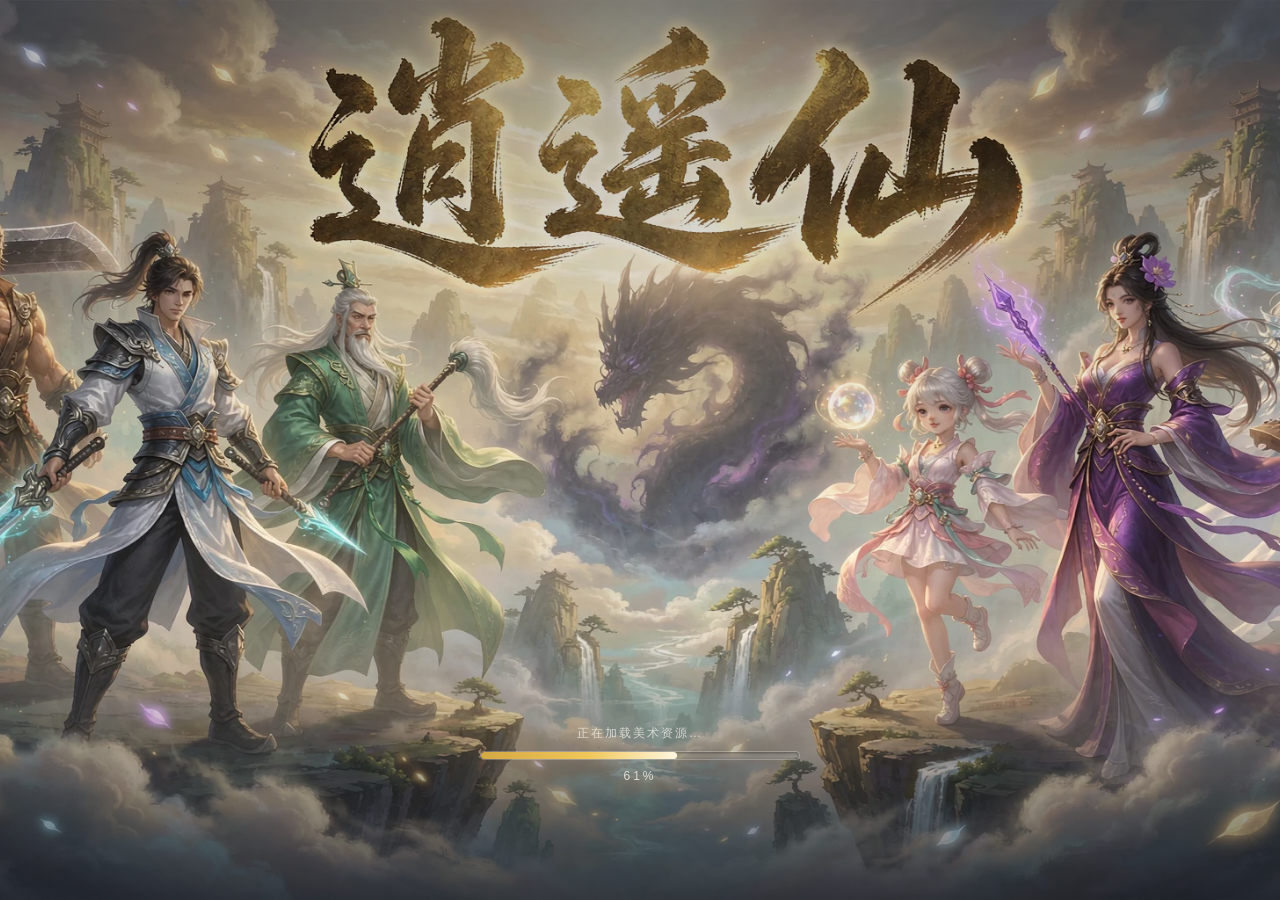
==== commit 3f84b309: "fix(cover): 封面定稿 v22 云海列阵原生 2:1（2048x1024），替换镜像扩边版 - 方案B原提示词照搬重生成，仅比例 1.5:1 -> 2:1；三候选抽卡对比，用户拍板候选D（六" ====
--- a/index.html
+++ b/index.html
@@ -10,7 +10,7 @@
 <body data-page-node-id="oCfNUBxkrXKVOHxDJClNNz">
 <!-- ===== 登录等待画面（游戏封面 + 进度条） ===== -->
 <div id="loading-screen" data-page-node-id="ohCIFcRD5smbfgKJtIloGs">
-  <img class="loading-bg" src="assets/cover.webp?v=24" alt="逍遥仙" onerror="if(this.dataset.f){this.style.display='none'}else{this.dataset.f=1;this.src='assets/cover.png?v=23'}" data-page-node-id="3zDKgYAx33D05TZPatrfPP">
+  <img class="loading-bg" src="assets/cover.webp?v=25" alt="逍遥仙" onerror="if(this.dataset.f){this.style.display='none'}else{this.dataset.f=1;this.src='assets/cover.png?v=24'}" data-page-node-id="3zDKgYAx33D05TZPatrfPP">
   <div class="loading-bar-wrap" data-page-node-id="c8dD4ZG5cRG3gaty86FSlR">
     <p class="loading-tip" id="loading-tip" data-page-node-id="nNMBYvQMaipNrGM3tSLj4c">正在加载美术资源…</p>
     <div class="loading-bar-track" data-page-node-id="mdJ5wsULBUBvw8ieeUA43Y"><div class="loading-bar-fill" id="loading-fill" data-page-node-id="CDLDaIau9tm61lw5e3LiO1"></div></div>
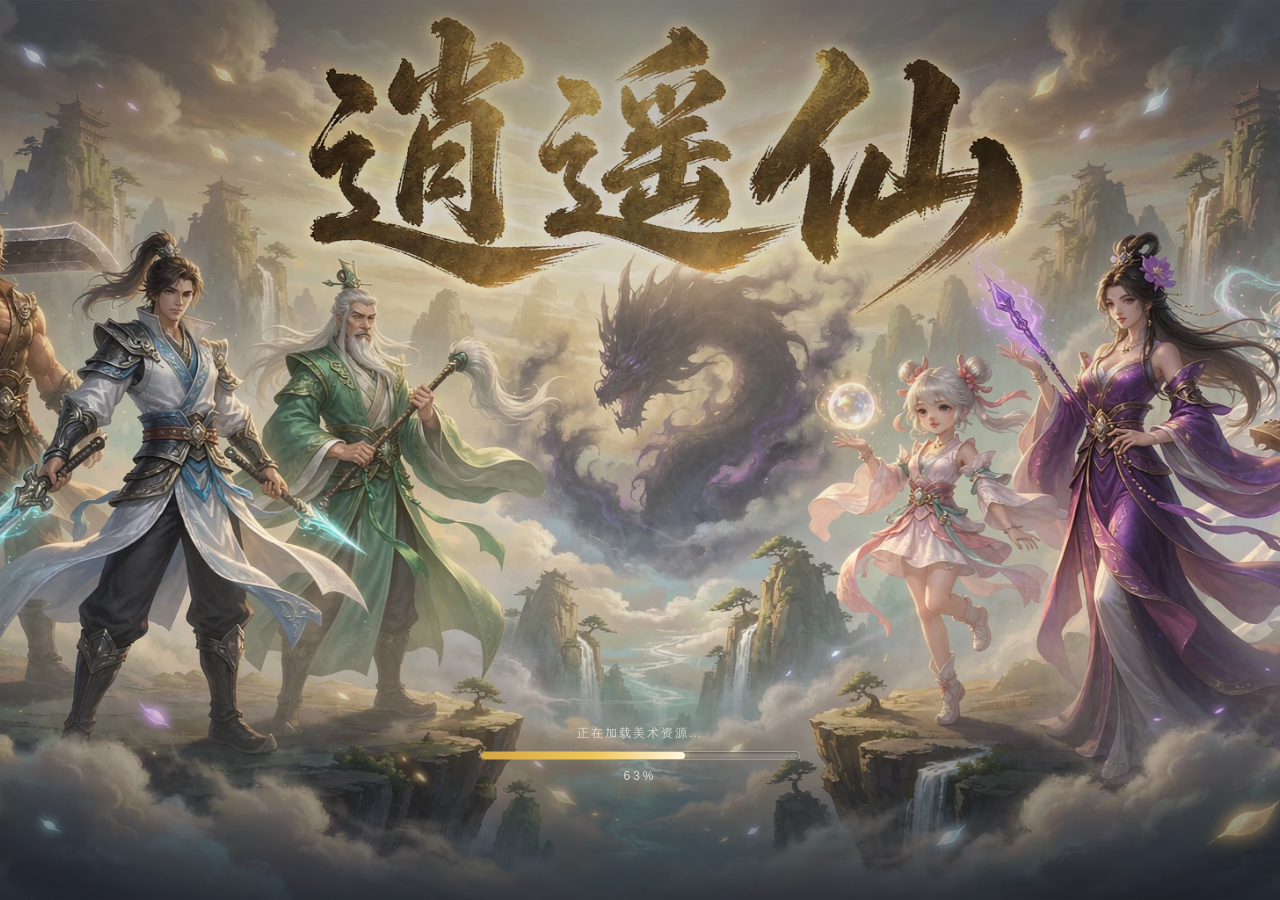
==== commit 80929205: "fix(hub): 化身弹窗排版修复——标题被 scroll-inner flex 行压成竖排窄条 - 根因：.scroll-inner 是「图标+标题」横排 flex 容器，未解锁弹窗误把 h3/p" ====
--- a/index.html
+++ b/index.html
@@ -136,7 +136,7 @@
 <script src="js/skills-data.js?v=43"></script>
 <script src="js/story-data.js?v=21"></script>
 <script src="js/battle.js?v=58"></script>
-<script src="js/hub.js?v=73"></script>
+<script src="js/hub.js?v=74"></script>
 <script src="js/avatars.js?v=42"></script>
 <script src="js/create.js?v=34"></script>
 <script src="js/story.js?v=26"></script>
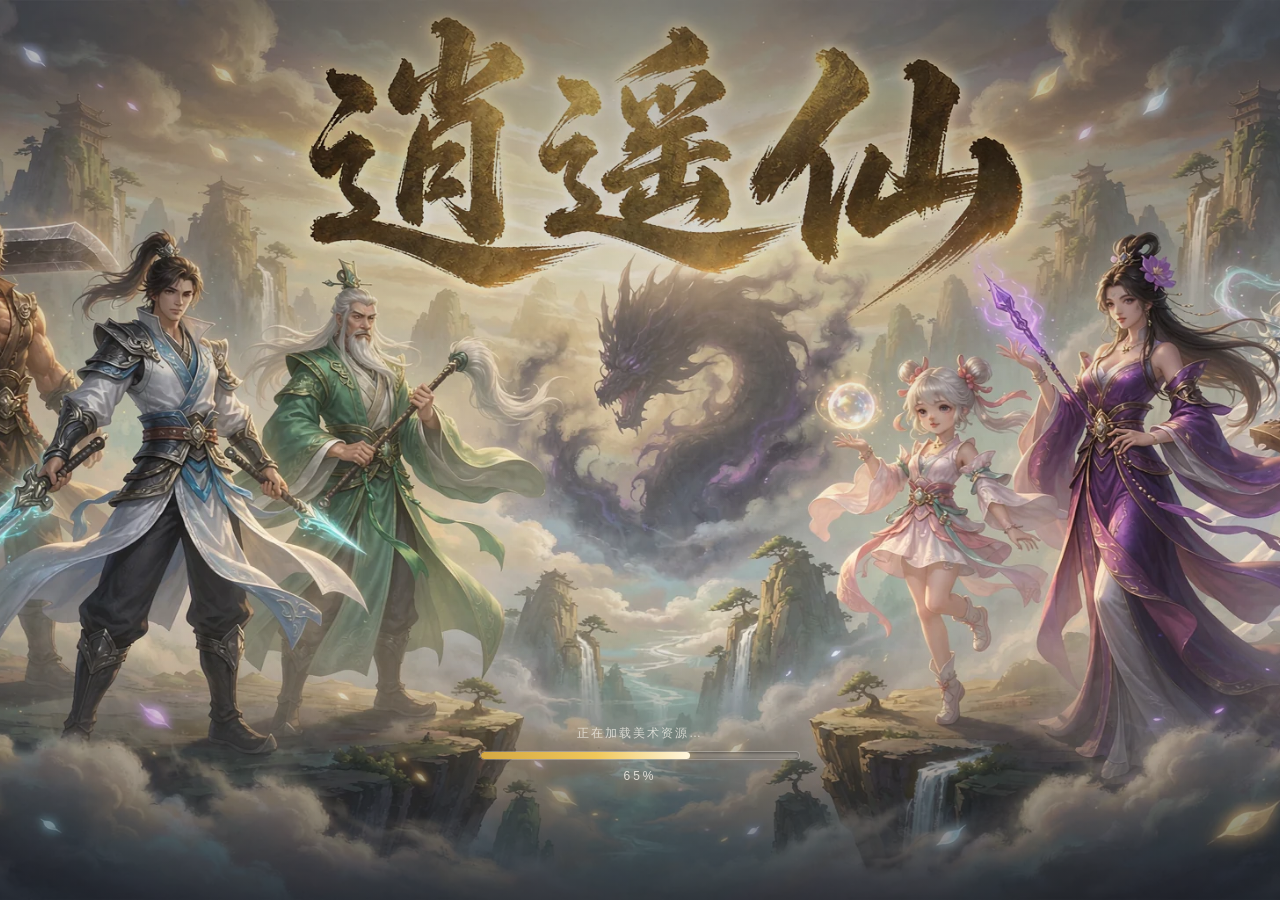
==== commit 9be2177f: "feat(form): 化身三档解锁——元婴起同性别 3 外形切换，人仙起 6 外形全开 - 新增常量 FORM_TIER3_REALM_INDEX=5（元婴），formTier() 返回 0/3/6" ====
--- a/index.html
+++ b/index.html
@@ -4,7 +4,7 @@
 <meta charset="UTF-8" data-page-node-id="Eh6pjeYNCcQgb6A8gL9xHz">
 <meta name="viewport" content="width=device-width, initial-scale=1.0" data-page-node-id="z7N9iDHp8Y1vQrwLs6g4or">
 <title>逍遥仙 · 修仙武侠</title>
-<link rel="stylesheet" href="css/style.css?v=46" data-page-node-id="5bFw2IMpRJ8muOAMgESEu9">
+<link rel="stylesheet" href="css/style.css?v=47" data-page-node-id="5bFw2IMpRJ8muOAMgESEu9">
 <link rel="stylesheet" href="css/scroll-panel.css?v=22" data-page-node-id="5RjumvKcbpx52gfFVHCA0p">
 </head>
 <body data-page-node-id="oCfNUBxkrXKVOHxDJClNNz">
@@ -136,7 +136,7 @@
 <script src="js/skills-data.js?v=43"></script>
 <script src="js/story-data.js?v=21"></script>
 <script src="js/battle.js?v=58"></script>
-<script src="js/hub.js?v=74"></script>
+<script src="js/hub.js?v=75"></script>
 <script src="js/avatars.js?v=42"></script>
 <script src="js/create.js?v=34"></script>
 <script src="js/story.js?v=26"></script>
--- a/css/style.css
+++ b/css/style.css
@@ -485,6 +485,10 @@
   .form-portrait { width: 100%; aspect-ratio: 16 / 10; object-fit: cover; border-radius: 8px; border: 1px solid rgba(255,255,255,0.1); background: #0a0a0c; display: block; }
   .form-name { display: block; margin-top: 6px; font-family: "KaiTi","STKaiti","楷体","SimKai",serif; font-size: 14px; font-weight: 600; }
   .form-cur { position: absolute; top: 8px; right: 8px; background: #D4A843; color: #1a130a; font-size: 11px; font-weight: 700; padding: 1px 7px; border-radius: 8px; }
+  /* 化身卡：未到人仙的异性外形置灰锁住（tier3 同性别切换时） */
+  .form-card.locked { cursor: not-allowed; opacity: 0.38; filter: grayscale(0.7); }
+  .form-card.locked:hover { border-color: rgba(255,255,255,0.1); background: rgba(255,255,255,0.04); transform: none; }
+  .form-lock { position: absolute; bottom: 8px; left: 50%; transform: translateX(-50%); background: rgba(0,0,0,0.55); color: #cbb38a; font-size: 11px; font-weight: 600; padding: 1px 8px; border-radius: 8px; border: 1px solid rgba(212,168,67,0.4); white-space: nowrap; }
 
   /* 主页弹窗复用 modal 样式 */
   .hub-modal-title { display: flex; align-items: center; gap: 8px; margin-bottom: 12px; }
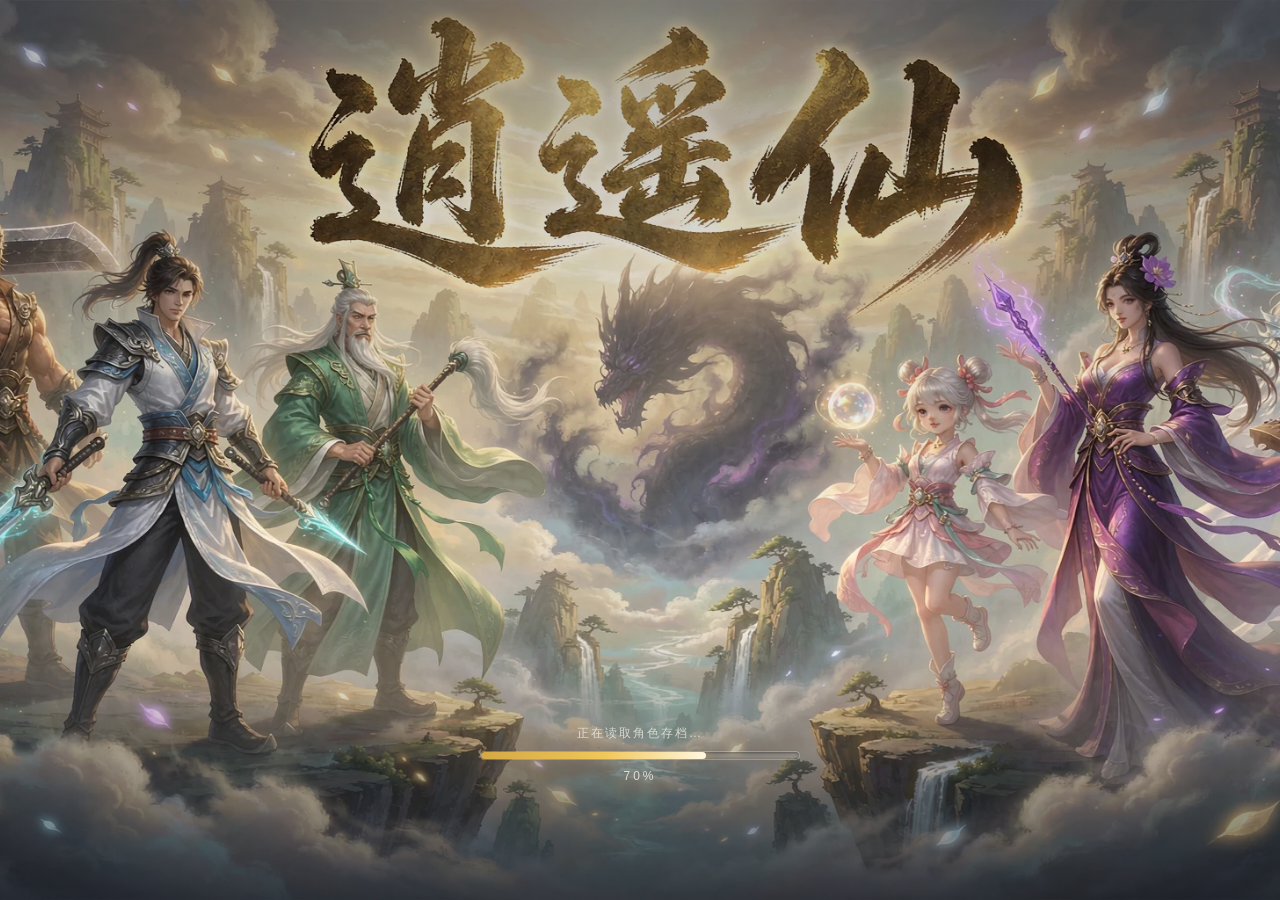
==== commit 41189530: "feat(form): 化身三档解锁——元婴起同性别 3 外形切换，人仙起 6 外形全开 - 新增常量 FORM_TIER3_REALM_INDEX=5（元婴），formTier() 返回 0/3/6" ====
--- a/index.html
+++ b/index.html
@@ -133,13 +133,13 @@
 <script src="js/core.js?v=36"></script>
 <script src="js/equip_db.js?v=22"></script>
 <script src="js/player.js?v=26"></script>
-<script src="js/skills-data.js?v=43"></script>
+<script src="js/skills-data.js?v=44"></script>
 <script src="js/story-data.js?v=21"></script>
-<script src="js/battle.js?v=58"></script>
-<script src="js/hub.js?v=75"></script>
+<script src="js/battle.js?v=59"></script>
+<script src="js/hub.js?v=76"></script>
 <script src="js/avatars.js?v=42"></script>
 <script src="js/create.js?v=34"></script>
-<script src="js/story.js?v=26"></script>
+<script src="js/story.js?v=27"></script>
 <script src="js/worldboss.js?v=34"></script>
 <script src="js/arena.js?v=10"></script>
 <script src="js/daily.js?v=23"></script>
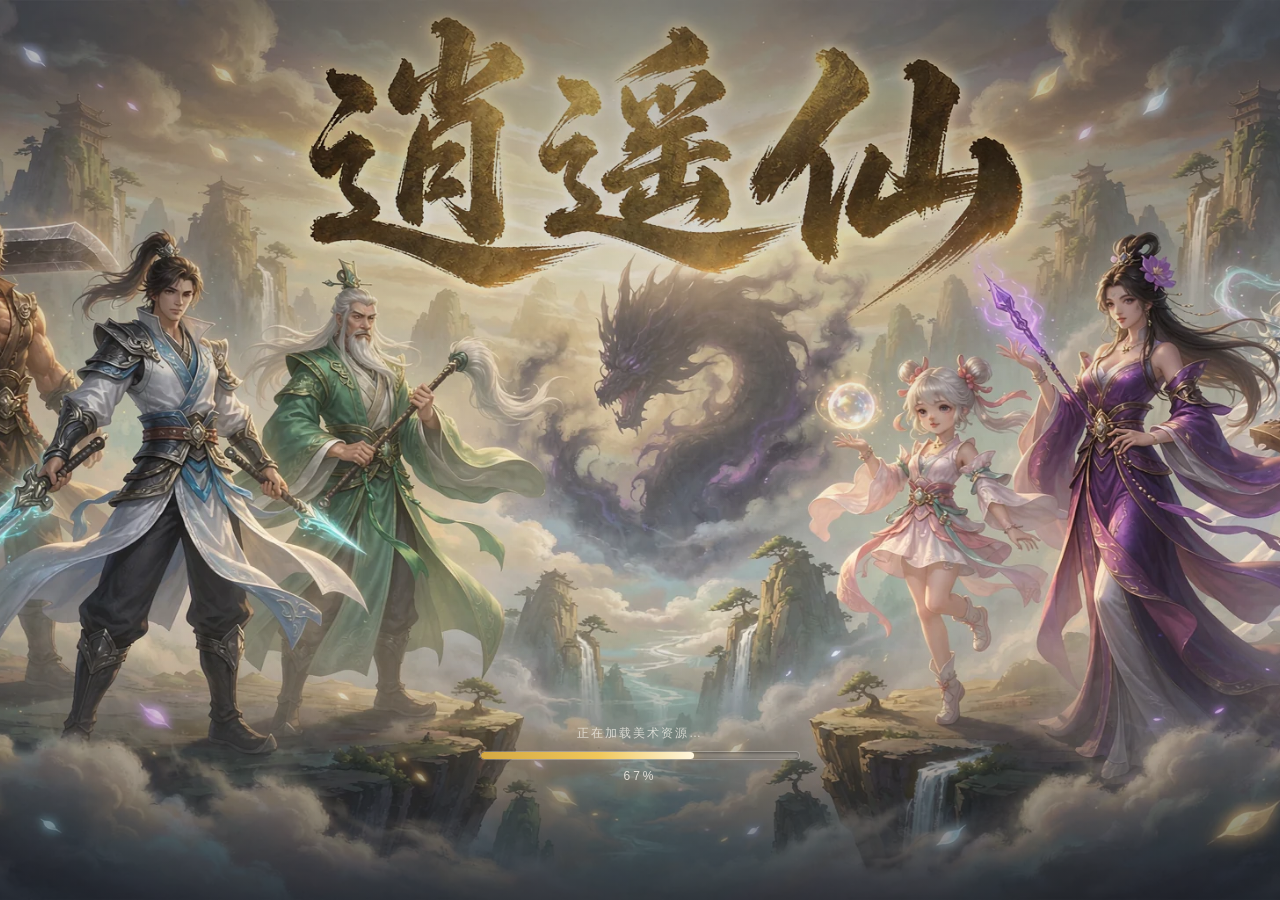
==== commit a4a854a7: "feat(form): 化身三档解锁——元婴起同性别 3 外形切换，人仙起 6 外形全开 - 新增常量 FORM_TIER3_REALM_INDEX=5（元婴），formTier() 返回 0/3/6" ====
--- a/index.html
+++ b/index.html
@@ -132,10 +132,10 @@
 <script src="cultivation.js?v=19"></script>
 <script src="js/core.js?v=36"></script>
 <script src="js/equip_db.js?v=22"></script>
-<script src="js/player.js?v=26"></script>
+<script src="js/player.js?v=27"></script>
 <script src="js/skills-data.js?v=44"></script>
 <script src="js/story-data.js?v=21"></script>
-<script src="js/battle.js?v=59"></script>
+<script src="js/battle.js?v=60"></script>
 <script src="js/hub.js?v=76"></script>
 <script src="js/avatars.js?v=42"></script>
 <script src="js/create.js?v=34"></script>
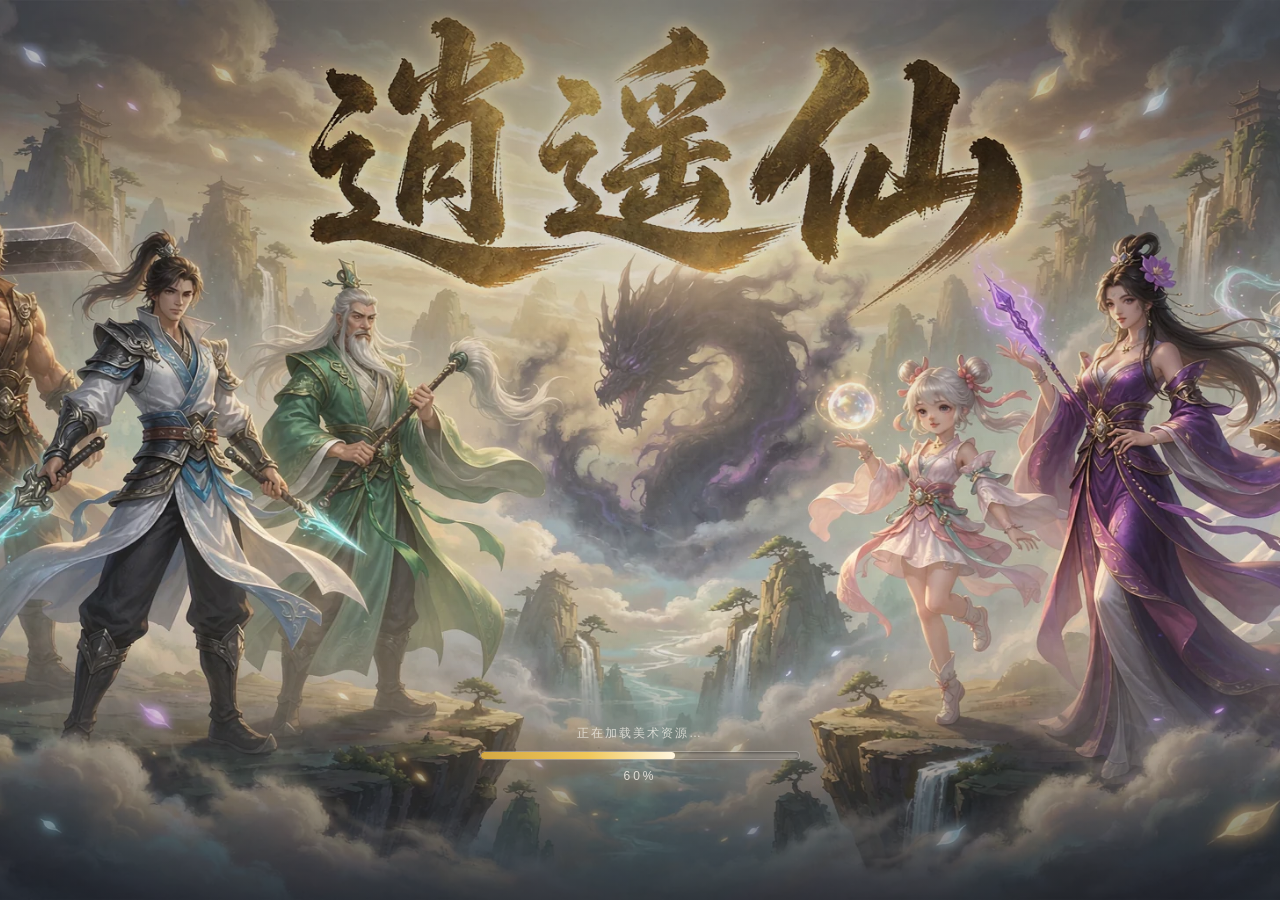
==== commit 116d4f5e: "feat(form): 化身三档解锁——元婴起同性别 3 外形切换，人仙起 6 外形全开 - 新增常量 FORM_TIER3_REALM_INDEX=5（元婴），formTier() 返回 0/3/6" ====
--- a/index.html
+++ b/index.html
@@ -139,9 +139,9 @@
 <script src="js/hub.js?v=76"></script>
 <script src="js/avatars.js?v=42"></script>
 <script src="js/create.js?v=34"></script>
-<script src="js/story.js?v=27"></script>
-<script src="js/worldboss.js?v=34"></script>
-<script src="js/arena.js?v=10"></script>
+<script src="js/story.js?v=28"></script>
+<script src="js/worldboss.js?v=35"></script>
+<script src="js/arena.js?v=11"></script>
 <script src="js/daily.js?v=23"></script>
 <script src="js/codex.js?v=21"></script>
 <script src="js/main.js?v=40"></script>
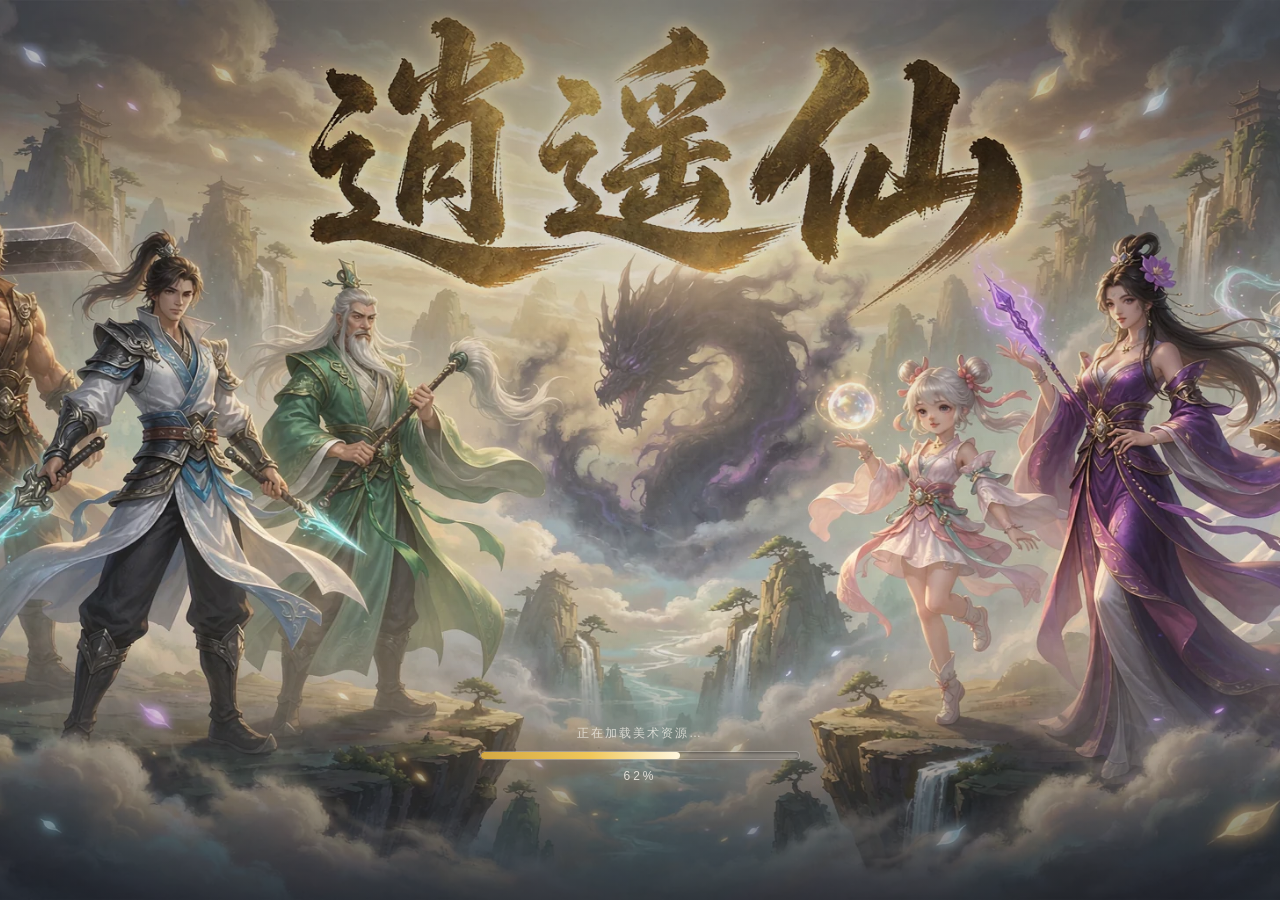
==== commit f2336b4e: "feat(form): 化身三档解锁——元婴起同性别 3 外形切换，人仙起 6 外形全开 - 新增常量 FORM_TIER3_REALM_INDEX=5（元婴），formTier() 返回 0/3/6" ====
--- a/index.html
+++ b/index.html
@@ -132,16 +132,16 @@
 <script src="cultivation.js?v=19"></script>
 <script src="js/core.js?v=36"></script>
 <script src="js/equip_db.js?v=22"></script>
-<script src="js/player.js?v=27"></script>
+<script src="js/player.js?v=28"></script>
 <script src="js/skills-data.js?v=44"></script>
 <script src="js/story-data.js?v=21"></script>
 <script src="js/battle.js?v=60"></script>
 <script src="js/hub.js?v=76"></script>
 <script src="js/avatars.js?v=42"></script>
 <script src="js/create.js?v=34"></script>
-<script src="js/story.js?v=28"></script>
-<script src="js/worldboss.js?v=35"></script>
-<script src="js/arena.js?v=11"></script>
+<script src="js/story.js?v=29"></script>
+<script src="js/worldboss.js?v=36"></script>
+<script src="js/arena.js?v=12"></script>
 <script src="js/daily.js?v=23"></script>
 <script src="js/codex.js?v=21"></script>
 <script src="js/main.js?v=40"></script>
